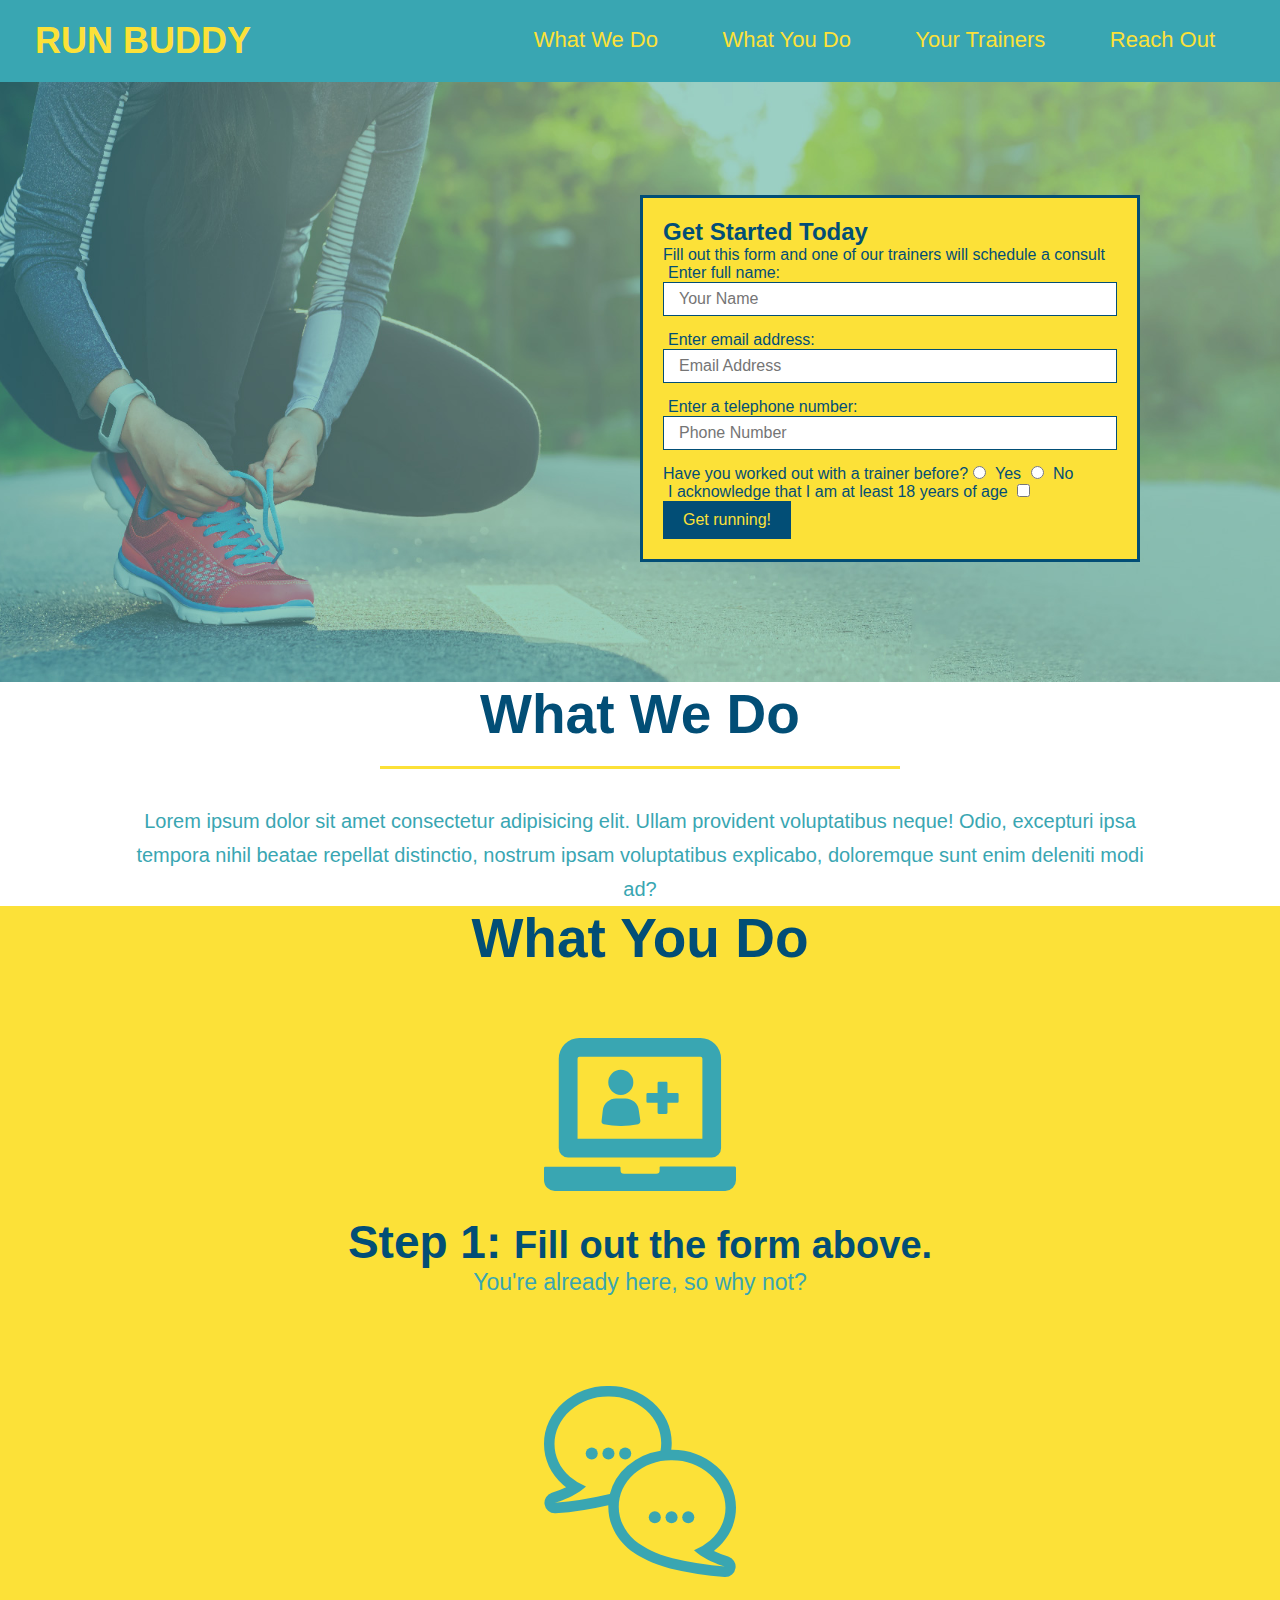
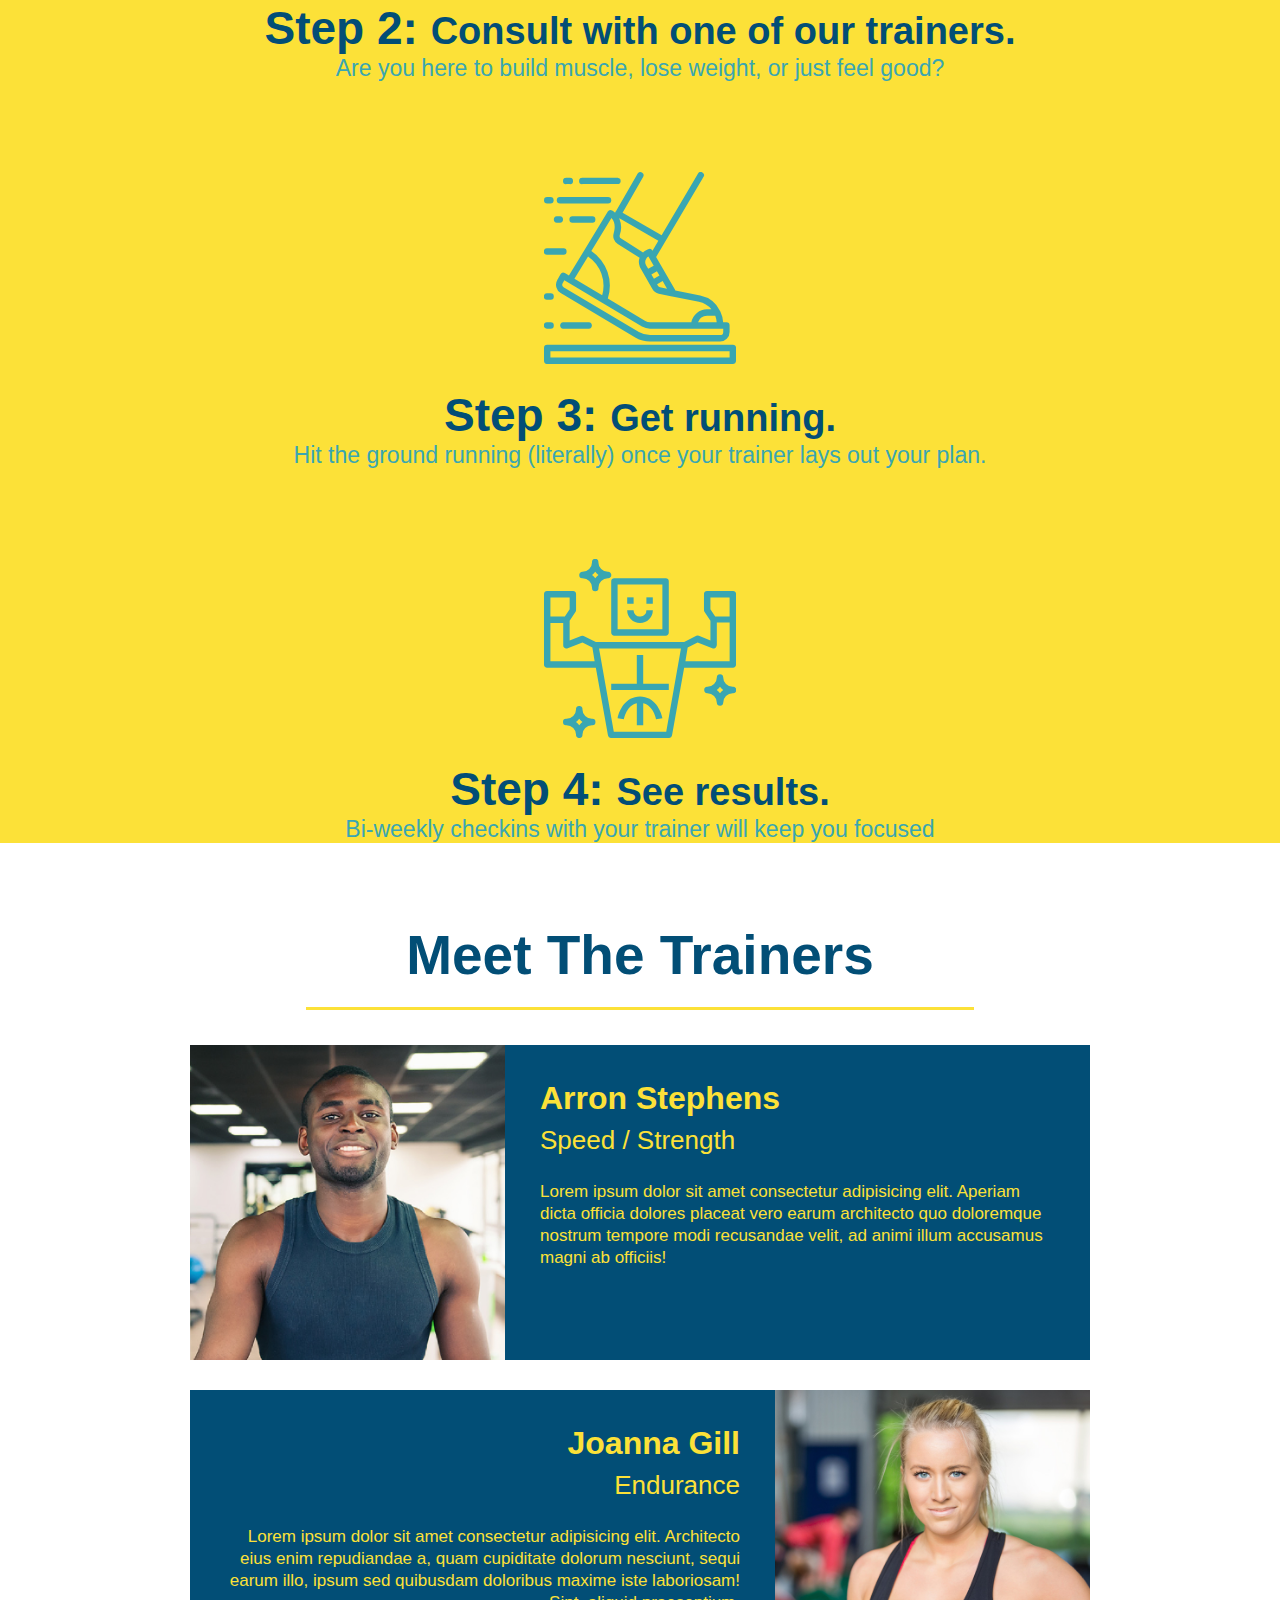
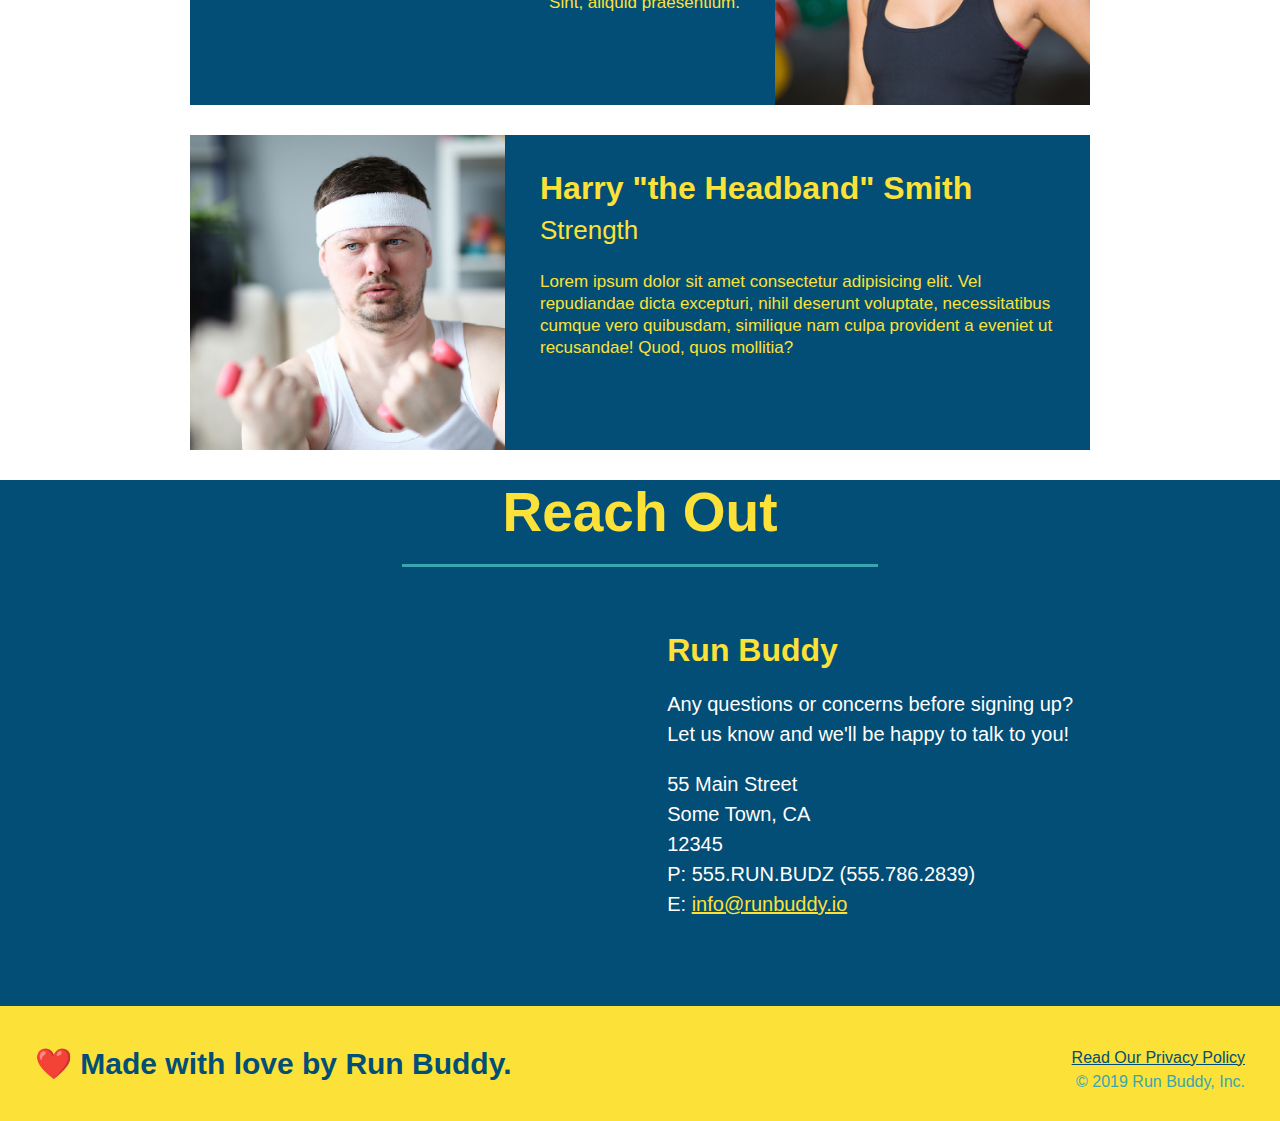
==== index.html @ 8b362fe7 "privacy policy" ====
<!DOCTYPE html>
<html lang="en">
    <head>
       <meta charset="UTF-8" />
       <title>Run Buddy</title>
       <link rel="stylesheet" href="./assets/css/style.css" />
    </head>
    <body>
        <!-- navigation -->
        <header>
        <h1>
            <a href="/">RUN BUDDY</a>
        </h1>
        <nav>
            <!-- Unordered List Element -->
            <ul>
                <!-- List Item Element -->
                <li>
                    <!-- Anchor Element -->
                    <a href="#what-we-do">What We Do</a>
                </li>
                <li>
                    <a href="#what-you-do">What You Do</a>
                </li>
                <li>
                    <a href="#your-trainers">Your Trainers</a>
                </li>
                <li>
                    <a href="#reach-out">Reach Out</a>
                </li>
            </ul>
        </nav>
        </header>

        <!-- hero jumbotron -->
        <section class="hero">
            <div class="hero-form">
                <h3>Get Started Today</h3>
                <p>Fill out this form and one of our trainers will schedule a consult</p>
                <!-- Add form element -->
                <form>
                    <label for="name">Enter full name:</label>
                    <input type="text" placeholder="Your Name" name="name" id="name" class="form-input" />
                    <label for="email">Enter email address:</label>
                    <input type="email" placeholder="Email Address" name="email" id="email" class="form-input" />
                    <label for="phone">Enter a telephone number:</label>
                    <input type="tel" placeholder="Phone Number" name="phone" id="phone" class="form-input" />
                    <p>
                        Have you worked out with a trainer before?
                        <input type="radio" name="trainer-confirm" id="trainer-yes" />
                        <label for="trainer-yes">Yes</label>
                        <input type="radio" name="trainer-confirm" id="trainer-no" />
                        <label for="trainer-no">No</label>
                    </p>
                    <p>
                        <label for="checkbox">
                            I acknowledge that I am at least 18 years of age
                        </label>
                        <input type="checkbox" name="age-confirm" id="checkbox" />
                    </p>
                    <button type="submit">
                        Get running!
                    </button>
                </form>
            </div>
        </section>

        <!-- "What We Do" section -->
        <section id="what-we-do" class="intro">
            <h2 class="section-title primary-border">What We Do</h2>
            <p>
                Lorem ipsum dolor sit amet consectetur adipisicing elit. Ullam provident voluptatibus neque! Odio, excepturi ipsa tempora nihil beatae repellat distinctio, nostrum ipsam voluptatibus explicabo, doloremque sunt enim deleniti modi ad?
            </p>
        </section>

        <!-- "What You Do" section -->
        <section id="what-you-do" class="steps"> 
            <h2 class="section-title primary-border">What You Do</h2>
            <div>
                <!--Insert this img element-->
                <img src="./assets/images/step-1.svg" alt="">
                <h3>Step 1: <span>Fill out the form above.</span></h3>
                <p>You're already here, so why not?</p>
            </div>
            <div>
                <img src="./assets/images/step-2.svg" alt="">
                <h3>Step 2: <span>Consult with one of our trainers.</span></h3>
                <p>Are you here to build muscle, lose weight, or just feel good?</p>
            </div>
            <div>
                <img src="./assets/images/step-3.svg" alt="">
                <h3>Step 3: <span>Get running.</span></h3>
                <p>Hit the ground running (literally) once your trainer lays out your plan.</p>
            </div>
            <div>
                <img src="./assets/images/step-4.svg" alt="">
                <h3>Step 4: <span>See results.</span></h3>
                <p>Bi-weekly checkins with your trainer will keep you focused</p>
            </div>
        </section>

        <!-- "Meet The Trainers" section -->
        <section id="your-trainers" class="trainers">
            <h2 class="section-title primary-border">
             Meet The Trainers
            </h2>
            <article class="trainer">
                <img src="assets\images\trainer-1.jpg" alt="Arron Stephens in his workout clothes, ready to pump iron">
                <div class="trainer-bio text-left">
                    <h3>Arron Stephens</h3>
                    <h4>Speed / Strength</h4>
                    <p>Lorem ipsum dolor sit amet consectetur adipisicing elit. Aperiam dicta officia dolores placeat vero earum architecto quo doloremque nostrum tempore modi recusandae velit, ad animi illum accusamus magni ab officiis!</p>
                </div>
            </article>
            <!--Second trainer bio-->
            <article class="trainer">
                <div class="trainer-bio text-right">
                    <h3>Joanna Gill</h3>
                    <h4>Endurance</h4>
                    <p>Lorem ipsum dolor sit amet consectetur adipisicing elit. Architecto eius enim repudiandae a, quam cupiditate dolorum nesciunt, sequi earum illo, ipsum sed quibusdam doloribus maxime iste laboriosam! Sint, aliquid praesentium.</p>
                </div>
                <img src="assets\images\trainer-2.jpg" alt="Joanna Gill cooling off after a workout">
            </article>
            <!--Third trainer bio-->
            <article class="trainer">
                <img src="assets\images\trainer-3.jpg" alt="Harry Smith wearing a headband and lifting comically small pink weights">
                <div class="trainer-bio text-left">
                    <h3>Harry "the Headband" Smith</h3>
                    <h4>Strength</h4>
                    <p>Lorem ipsum dolor sit amet consectetur adipisicing elit. Vel repudiandae dicta excepturi, nihil deserunt voluptate, necessitatibus cumque vero quibusdam, similique nam culpa provident a eveniet ut recusandae! Quod, quos mollitia?</p>
                </div>
            </article>
        </section>

        <!-- "Reach Out" section -->
        <section id="reach-out" class="contact">
            <h2 class="section-title secondary-border">Reach Out</h2>
            <div class="contact-info">
                <iframe 
                src="https://www.google.com/maps/embed?pb=!1m18!1m12!1m3!1d114562.51618540793!2d-98.25412620000002!3d26.1941203!2m3!1f0!2f0!3f0!3m2!1i1024!2i768!4f13.1!3m3!1m2!1s0x8665a776bcf17661%3A0x64b2bb1e77e0ce23!2sMcAllen%20Convention%20Center!5e0!3m2!1sen!2sus!4v1635986800764!5m2!1sen!2sus"
                style="border:0;"
                allowfullscreen=""
                loading="lazy">
                </iframe>
            <div>
                <h3>Run Buddy</h3>
                <p>
                   Any questions or concerns before signing up?
                   <br/> 
                   Let us know and we'll be happy to talk to you!
                </p>
                <address>
                    55 Main Street <br/>
                    Some Town, CA <br/>
                    12345 <br/>
                    P: 555.RUN.BUDZ (555.786.2839) <br/>
                    E: <a href="mailto:info@runbuddy.io">info@runbuddy.io</a>
                </address>
            </div>
        </section>

        <!-- footer -->
        <footer>
            <h2>❤️ Made with love by Run Buddy.</h2>
            <div>
                <a href="./privacy-policy.html">Read Our Privacy Policy</a><br />
                &copy; 2019 Run Buddy, Inc.
            </div>
        </footer>

    </body>
---- assets/css/style.css ----
* {
    margin: 0;
    padding: 0;
    box-sizing: border-box;
}
body {
    color: #39a6b2;
    font-family: Helvetica, Arial, sans-serif;
    }
header {
    padding: 20px 35px;
    background-color: #39a6b2;
}
header h1 {
    font-weight: bold;
    font-size: 36px;
    color: #fce138;
    margin: 0;
    display: inline;
}
header a {
    text-decoration: none; 
    color: #fce138;
}
header nav {
    float: right;
    margin: 7px 0;
}
header nav ul li {
    display: inline;
}
header nav ul li a {
    margin: 0 30px;
    font-weight: lighter;
    font-size: 22px;
}
footer {
    background: #fce138;
    width: 100%;
    padding: 40px 35px;
}
footer h2 {
    display: inline;
    color: #024e76;
    font-size: 30px;
    margin: 0;
}
footer div {
    float: right;
    line-height: 1.5;
    text-align: right;
}
footer a {
    color: #024e76;
}
/* Hero Style Start */
.hero {
    position: relative;
    background-image: url("../images/hero-bg.jpg");
    height: 600px;
    padding: 60px;
    background-size: cover;
    background-position: center;
}
.hero-form {
    border: 3px solid #024e76;
    background-color: #fce138;
    padding: 20px;
    width: 500px;
    color: #024e76;
    position: absolute;
    bottom: 120px;
    right: 140px;
}
.hero-form h3 {
    margin: 0;
    font-size: 24px;
}
.here-form p {
    margin: 5px 0 15px 0;
}
.form-input {
    border: 1px solid #024e76;
    display: block;
    padding: 7px 15px;
    font-size: 16px;
    color: #024e76;
    width: 100%;
    margin-bottom: 15px;
}
.hero-form label {
    margin: 0 5px;
}
.hero-form button {
    color: #fce138;
    background-color: #024e76;
    border: none;
    padding: 10px 20px;
    font-size: 16px;
}
.intro {
    text-align: center;
}
.intro p {
    line-height: 1.7;
    color: #39a6b2;
    width: 80%;
    font-size: 20px;
    margin: 0 auto;
}
.steps {
    text-align: center;
    background: #fce138;
}
.section-title {
    border-bottom: 3px solid;
    display: inline-block;
    font-size: 55px;
    color: #024e76;
    margin-bottom: 35px;
    padding: 0 100px 20px 100px;
}
.primary-border {
    border-color: #fce138;
}
.secondary-border {
    border-color: #39a6b2;
}
.steps div {
    margin-bottom: 80px;
}
.steps img {
    width: 15%;
    margin: 10px 0;
}
.steps h3 {
    color: #024e76;
    font-size: 46px;
    margin-top: 10px;
}
.steps p {
    color: #39a6b2;
    font-size: 23px;
}
.steps span {
    font-size: 38px;
}
.trainers {
    text-align: center;
}
.trainer {
    overflow: auto;
    width: 900px;
    margin: 0 auto 30px auto;
    background: #024e76;
    color: #fce138;
}
.trainer img {
    width: 35%;
    float: left;
}
.trainer-bio {
    padding: 35px;
    float: left;
    width: 65%;
}
.text-left {
    text-align: left;
}
.text-right {
    text-align: right;
}
.trainer-bio h3 {
    font-size: 32px;
    margin-bottom: 8px;
}
.trainer-bio h4 {
    font-weight: lighter;
    font-size: 26px;
    margin-bottom: 25px;
}
.trainer-bio p {
    font-size: 17px;
    line-height: 1.3;
}
.contact {
    background: #024e76;
    text-align: center;
}
.contact h2 {
    color: #fce138;
}
.contact-info iframe {
    width: 400px;
    height: 400px;
}
.contact-info div {
    width: 410px;
    display: inline-block;
    vertical-align: top;
    text-align: left;
    margin: 30px 0 0 60px;
    color: white;
}
.contact h3 {
    color: #fce138;
    font-size: 32px;
}
.contact-info p, .contact-info address {
    margin: 20px 0;
    font-size: 20px;
    line-height: 1.5;
    font-style: normal;
}
.contact-info a {
    color: #fce138;
}
/* Hero Style End */
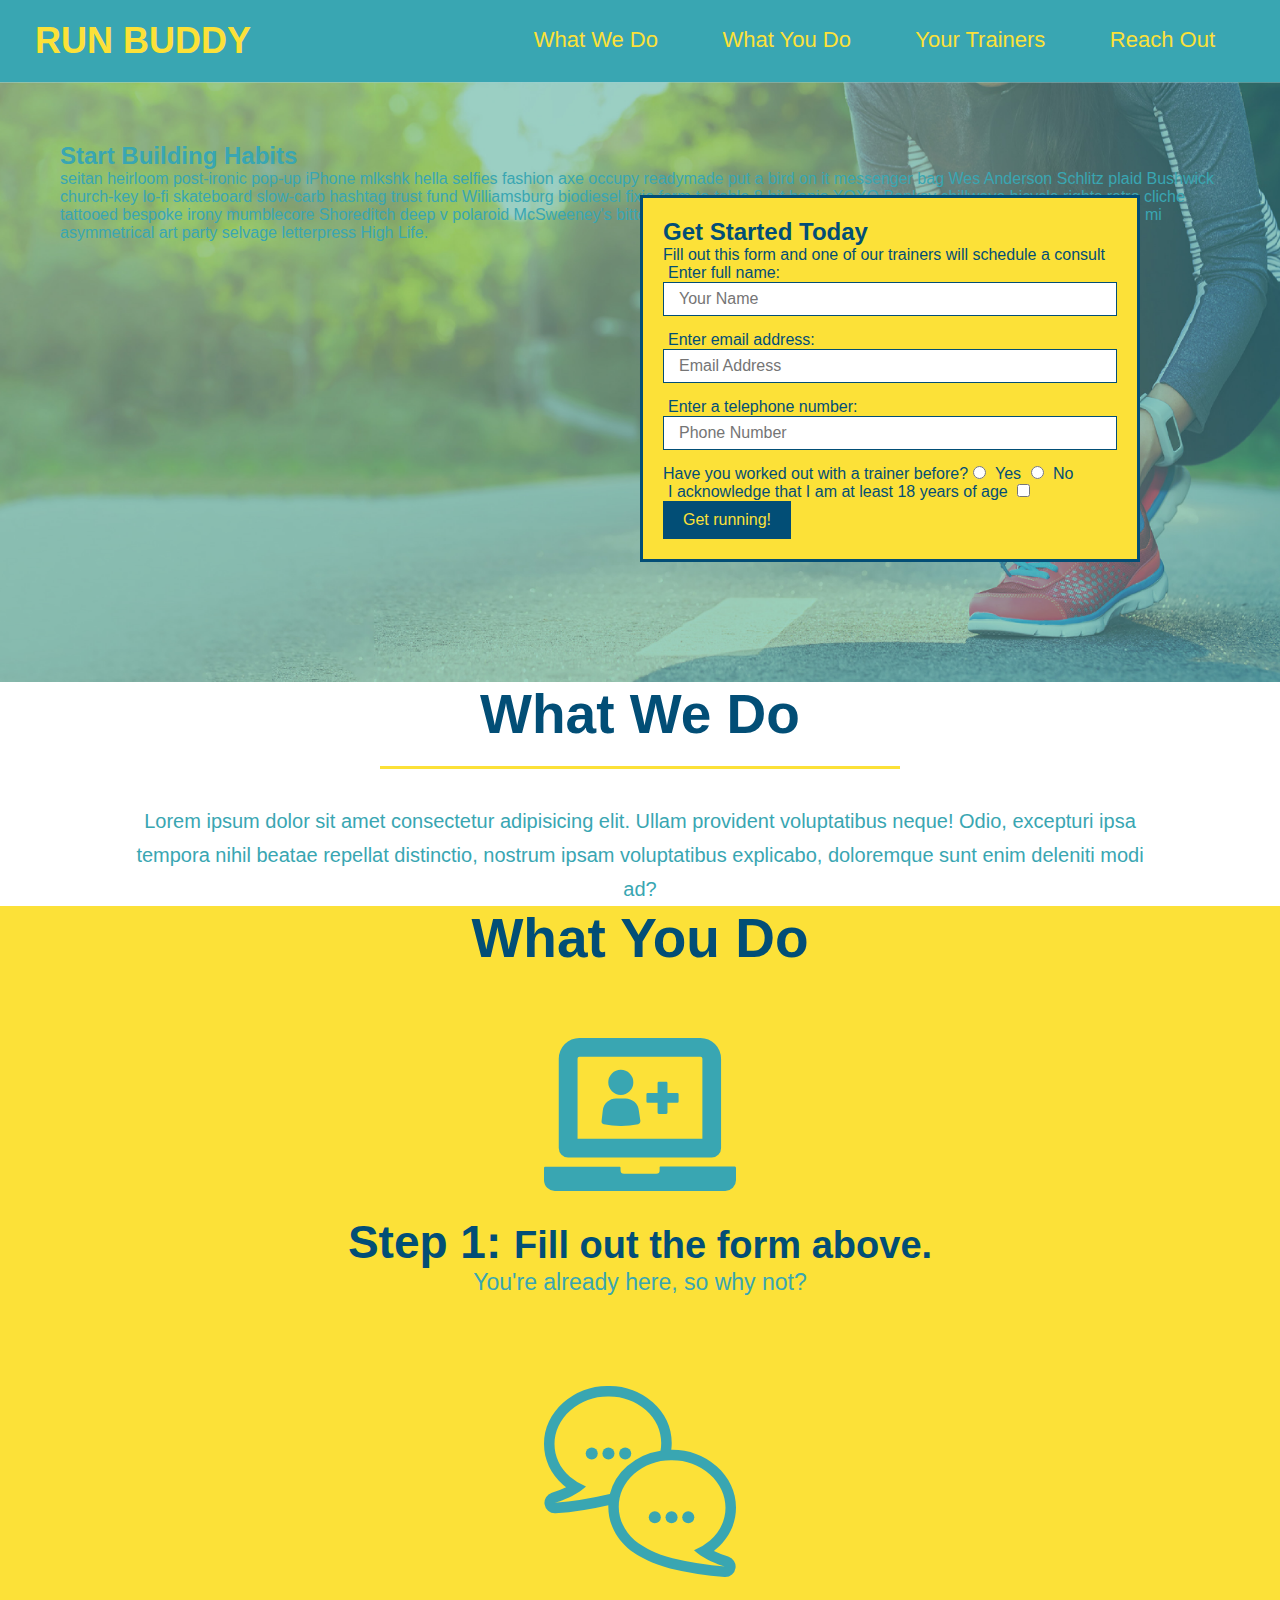
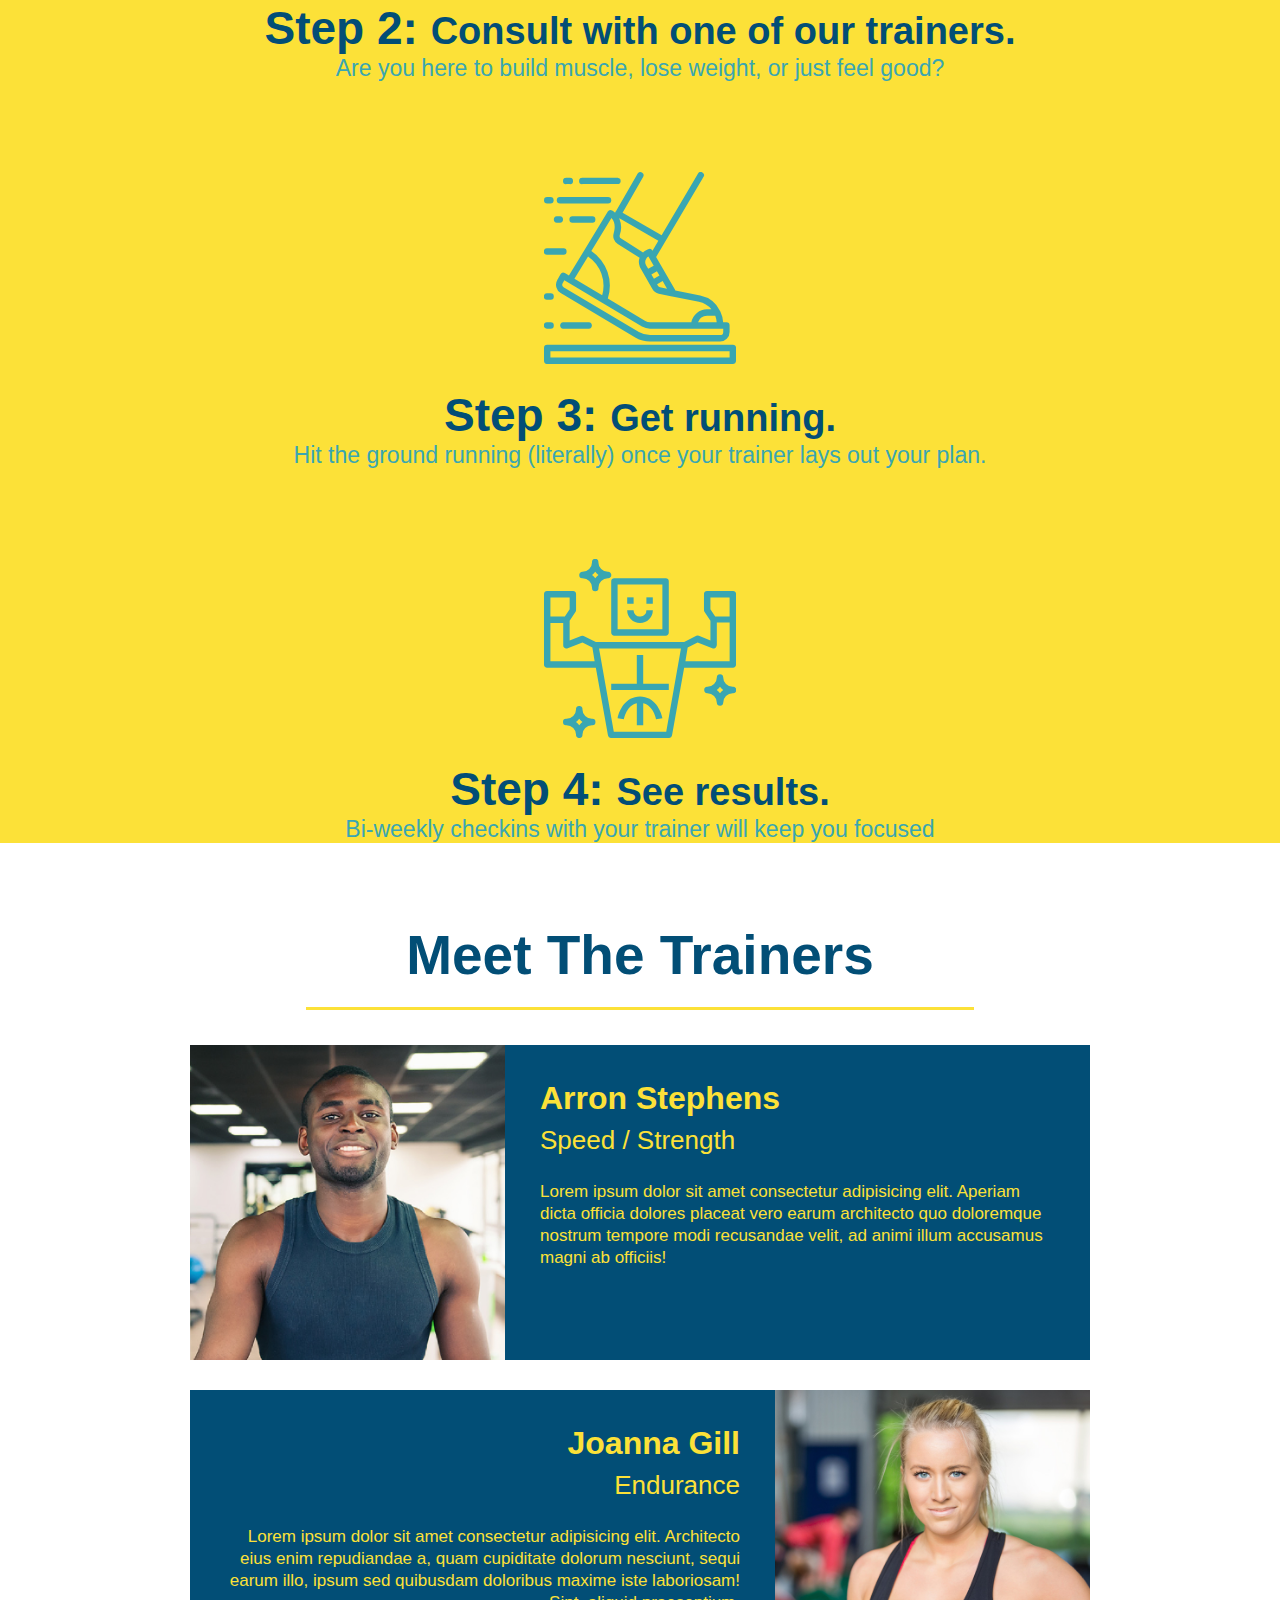
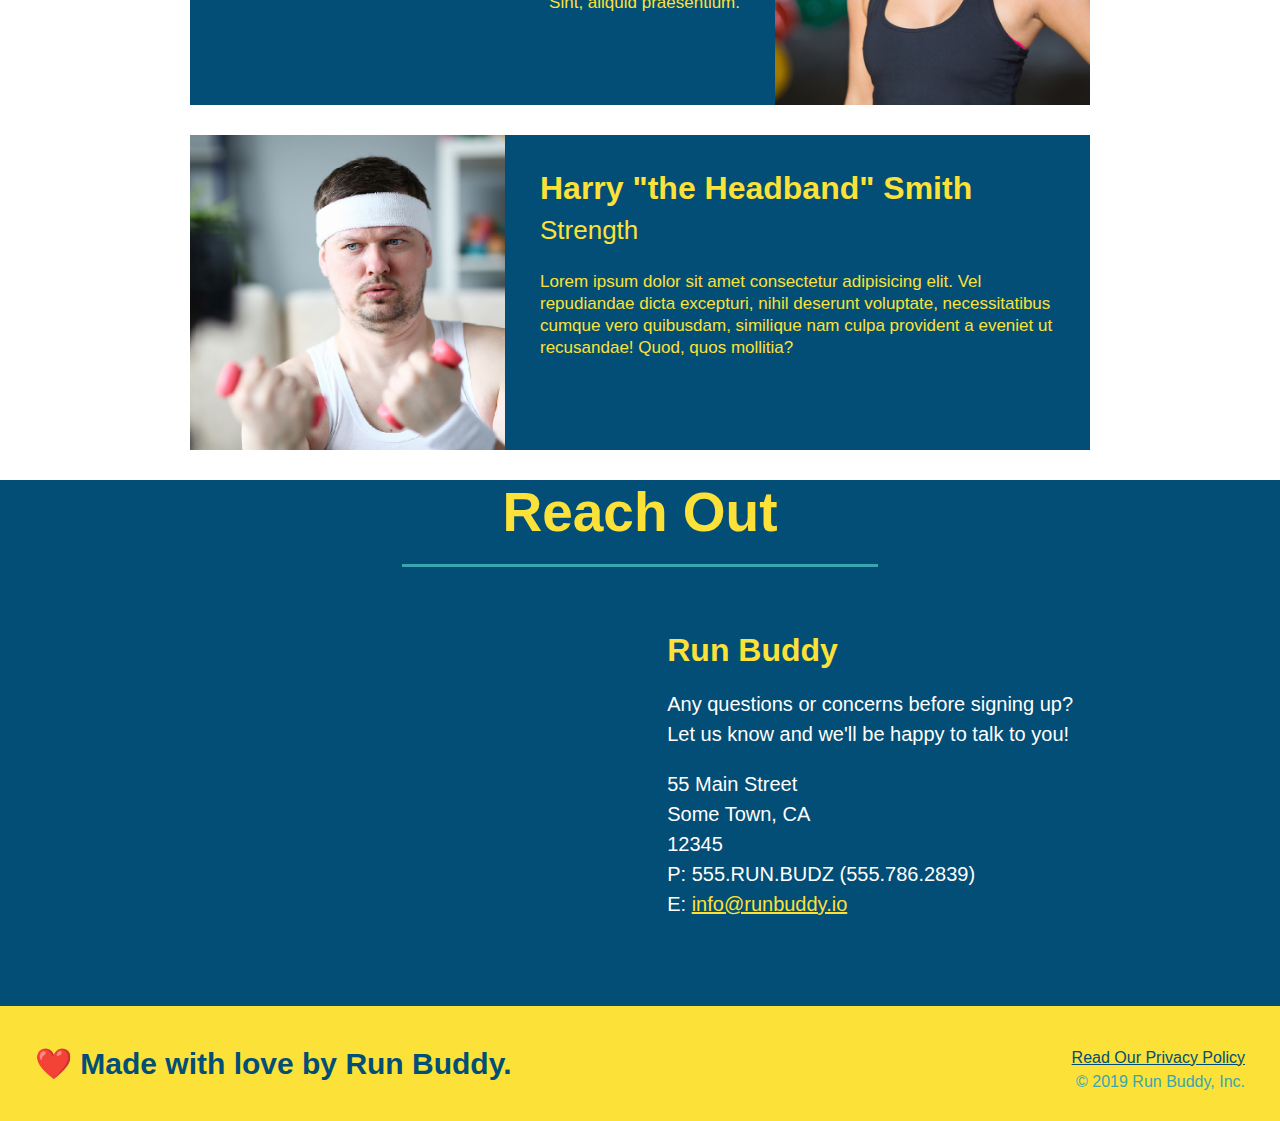
==== commit 18358726: "add content to hero, replace image" ====
--- a/index.html
+++ b/index.html
@@ -62,6 +62,11 @@
                         Get running!
                     </button>
                 </form>
+            </div>
+            <div class="hero-cta">
+                <h2>Start Building Habits</h2>
+                <p> seitan heirloom post-ironic pop-up iPhone mlkshk hella selfies fashion axe occupy readymade put a bird on it messenger bag Wes Anderson Schlitz plaid Bushwick church-key lo-fi skateboard slow-carb hashtag trust fund Williamsburg biodiesel fixie farm-to-table 8-bit banjo XOXO Banksy chillwave bicycle rights retro cliche tattooed bespoke irony mumblecore Shoreditch deep v polaroid McSweeney's bitters cray gentrify tofu Marfa you probably haven't heard of them yr banh mi asymmetrical art party selvage letterpress High Life.
+                </p>
             </div>
         </section>
 
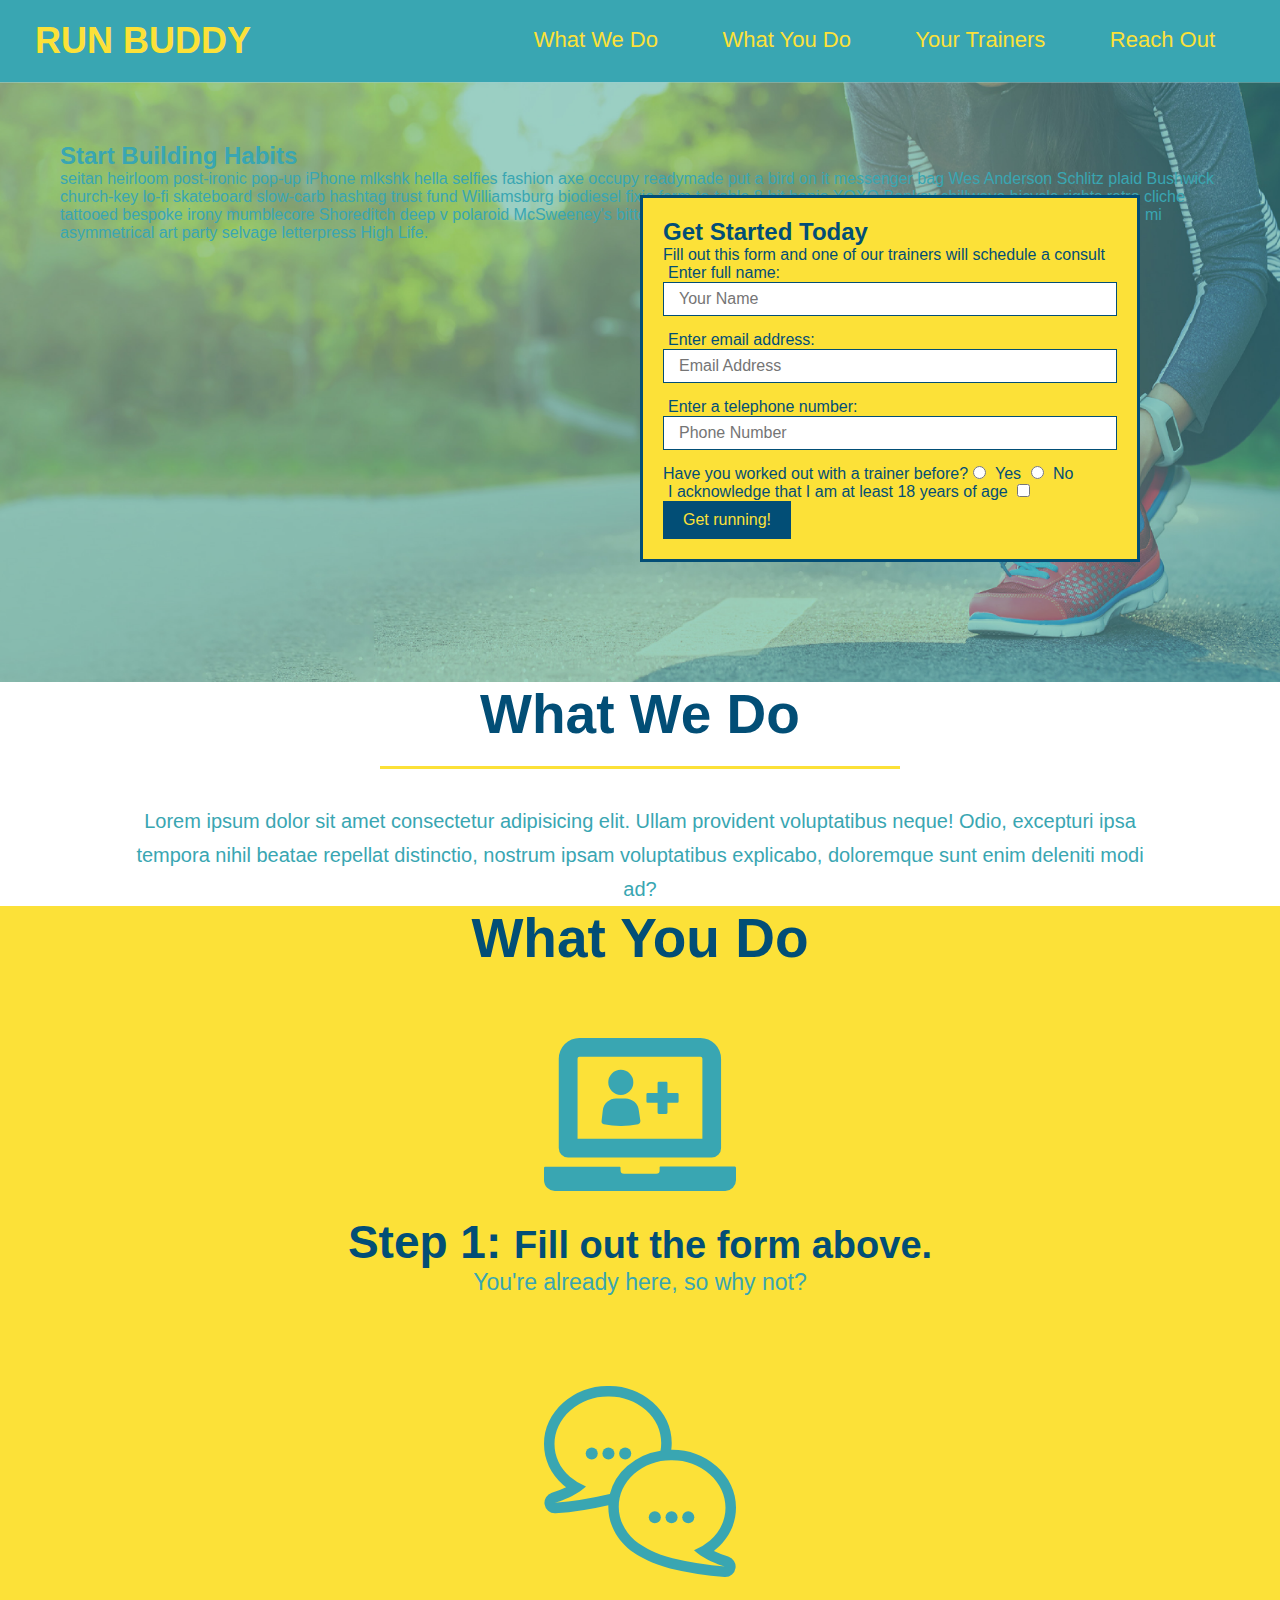
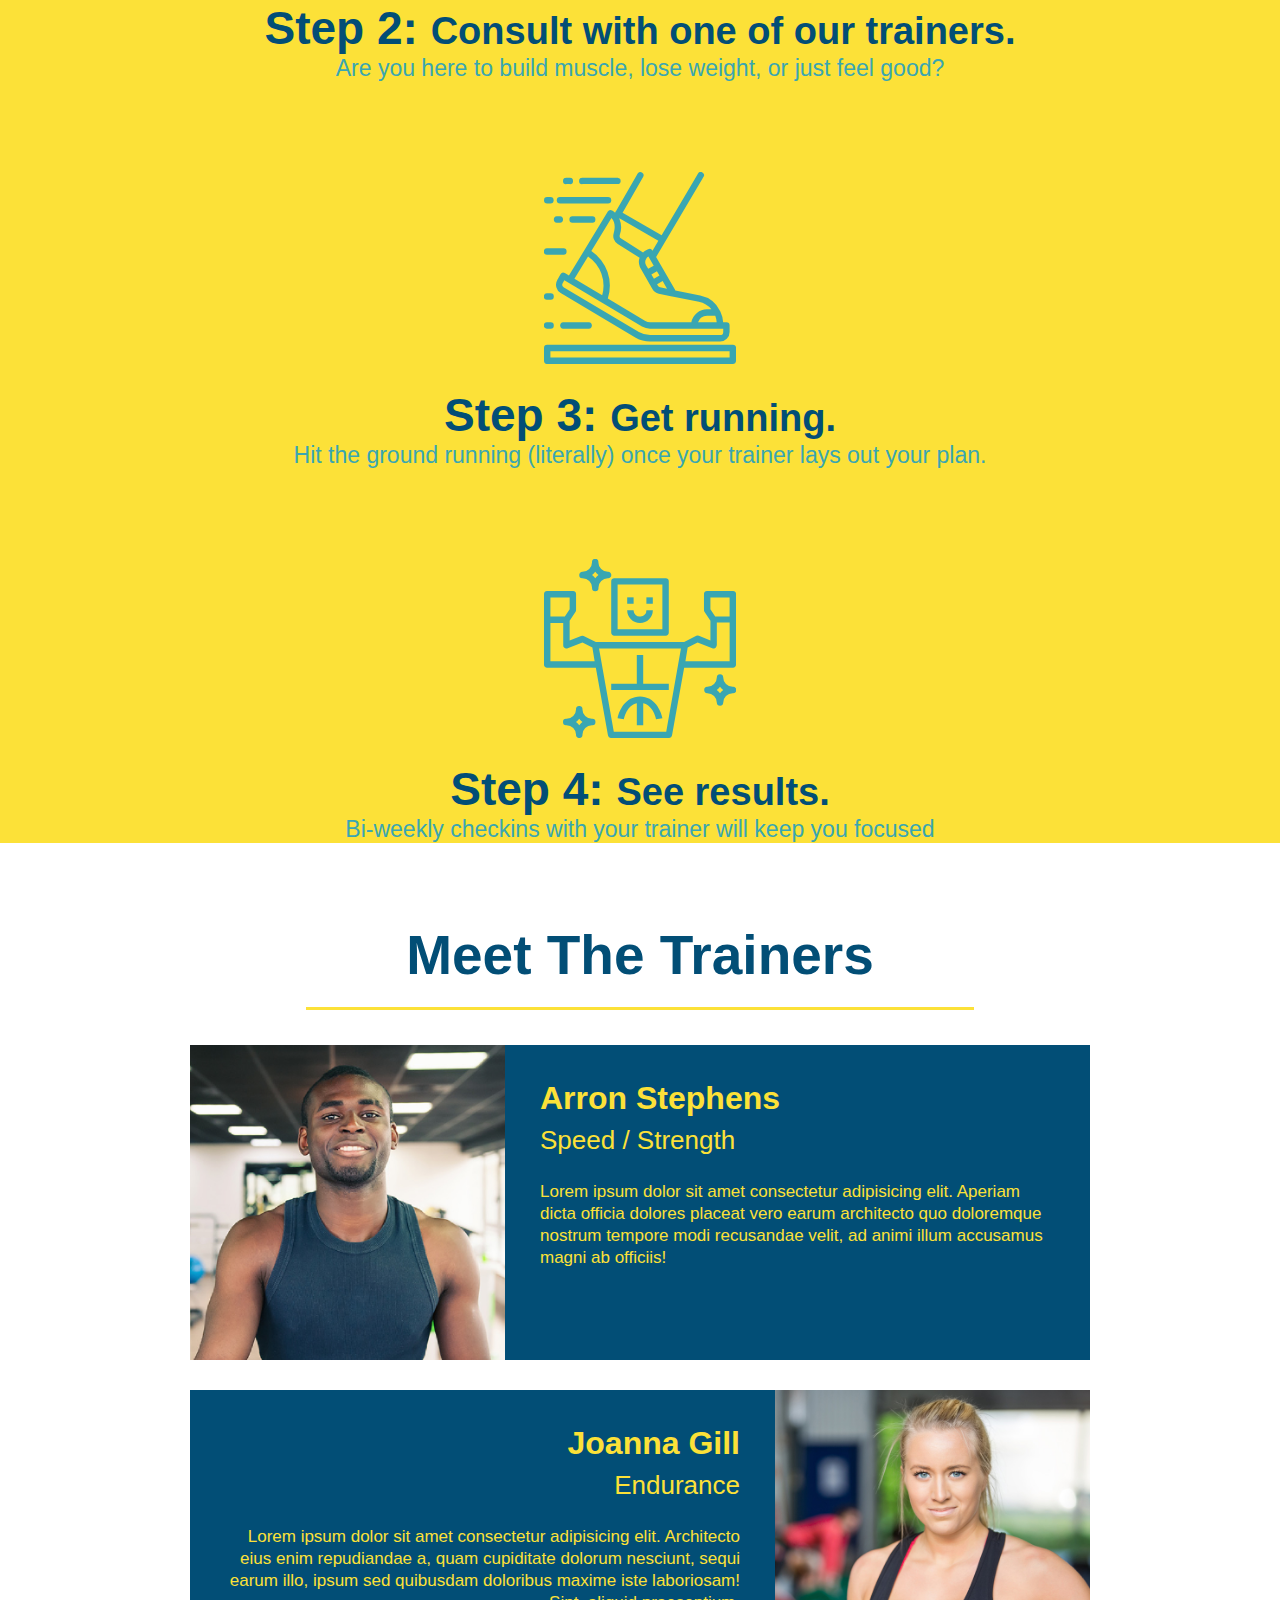
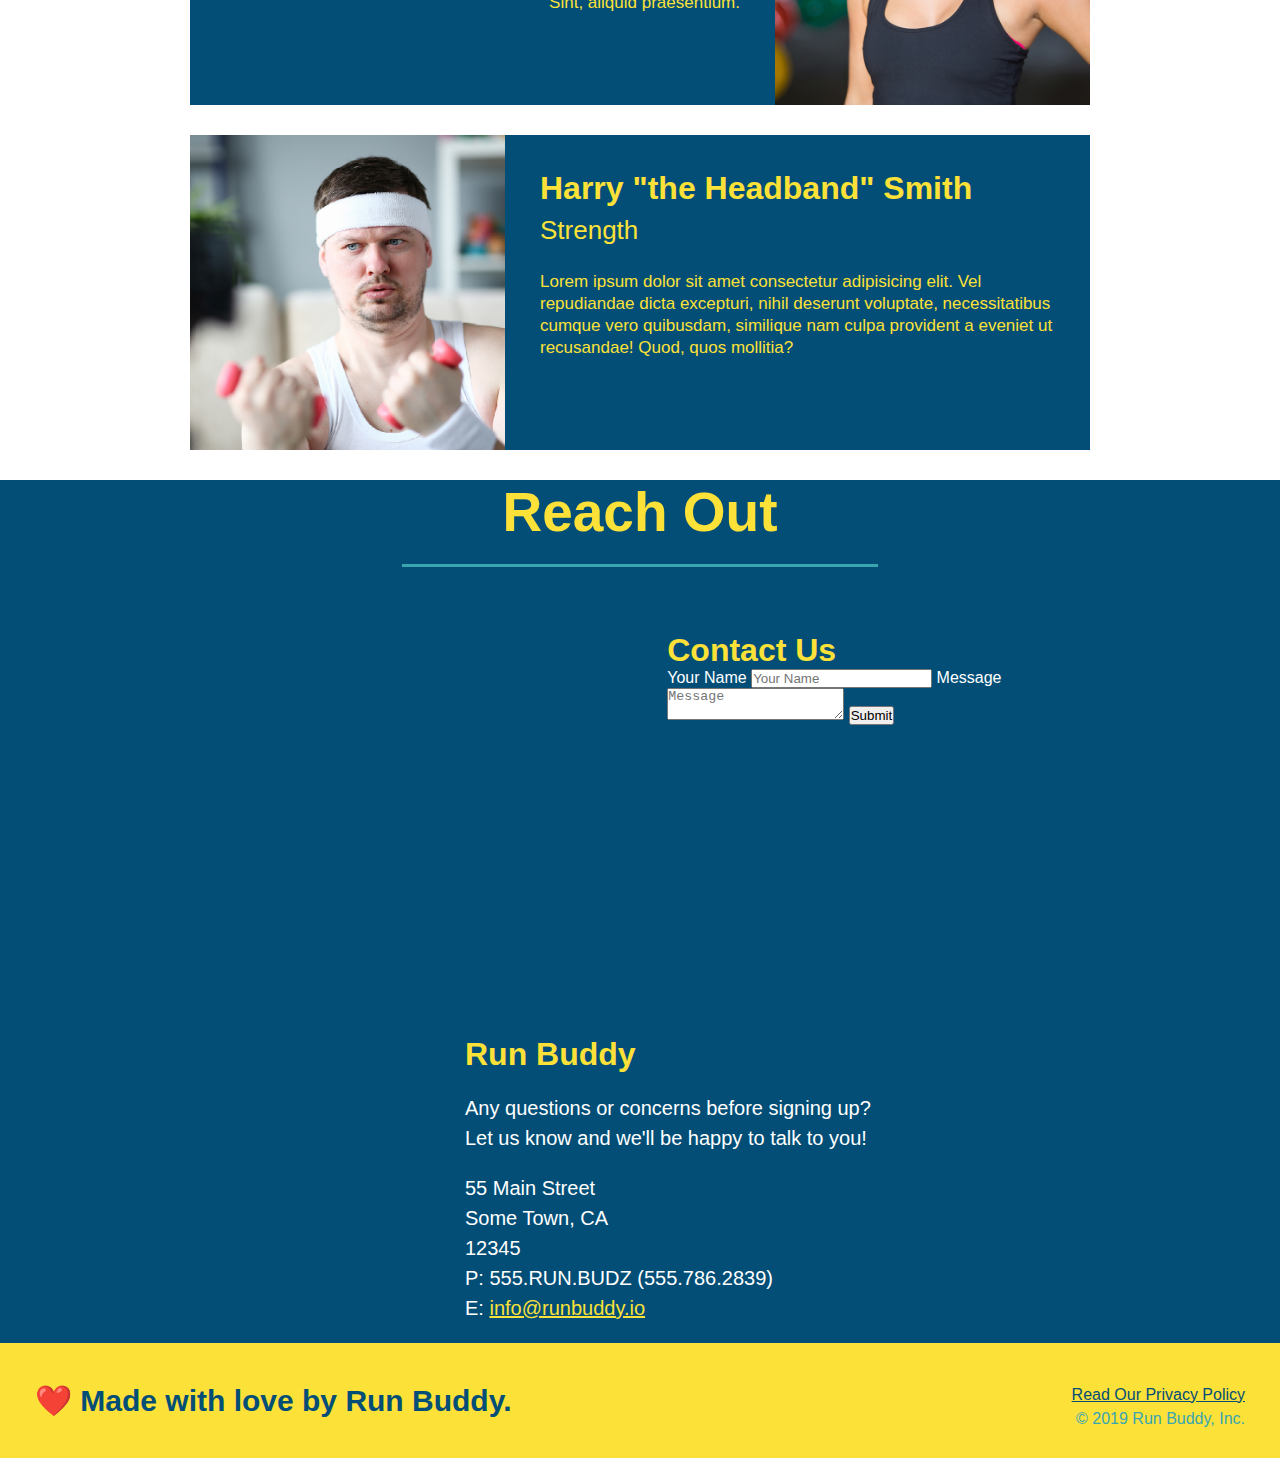
==== commit 7bf5fef9: "add contact form" ====
--- a/index.html
+++ b/index.html
@@ -147,6 +147,18 @@
                 allowfullscreen=""
                 loading="lazy">
                 </iframe>
+                <div class="contact-form">
+                    <h3>Contact Us</h3>
+                    <form>
+                       <label for="contact-name">Your Name</label>
+                       <input type="text" id="contact-name" placeholder="Your Name" />
+                  
+                       <label for="contact-message">Message</label>
+                       <textarea id="contact-message" placeholder="Message"></textarea>
+                  
+                       <button type="submit">Submit</button>
+                      </form>
+                  </div>
             <div>
                 <h3>Run Buddy</h3>
                 <p>
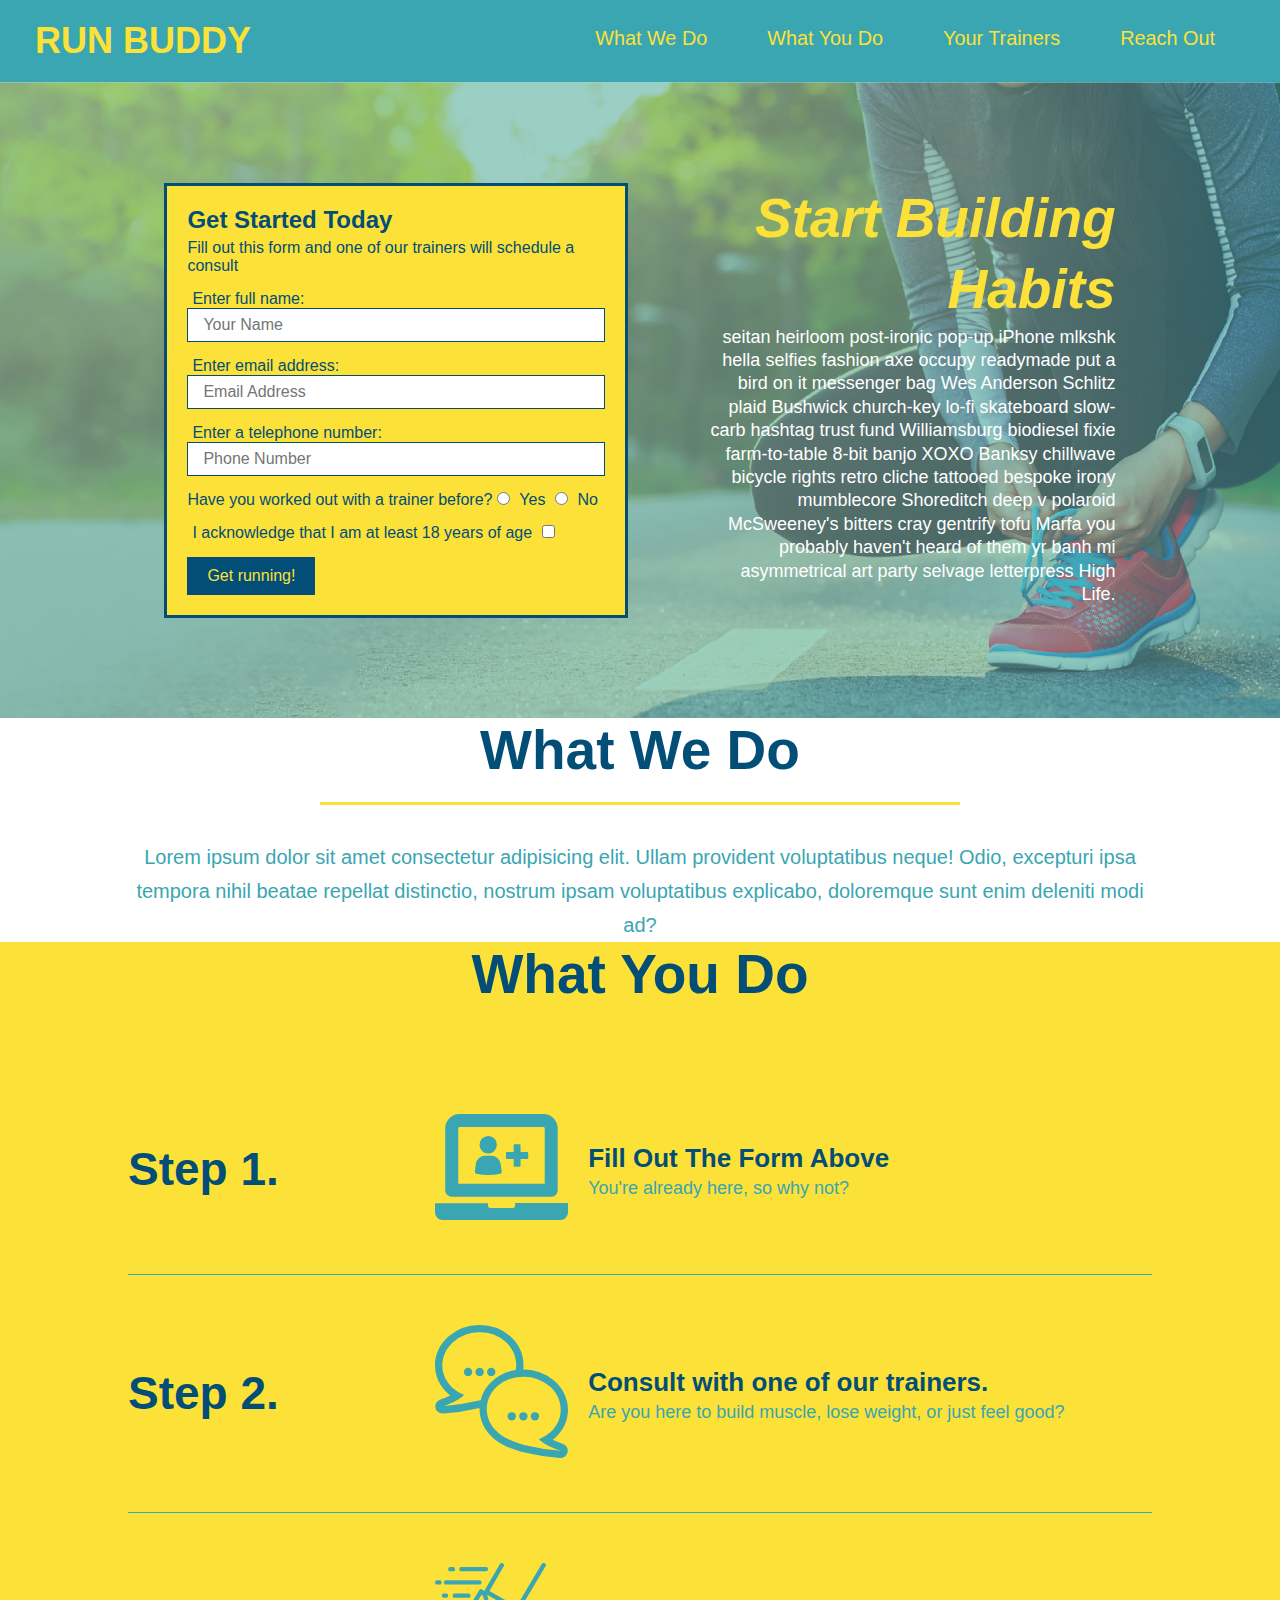
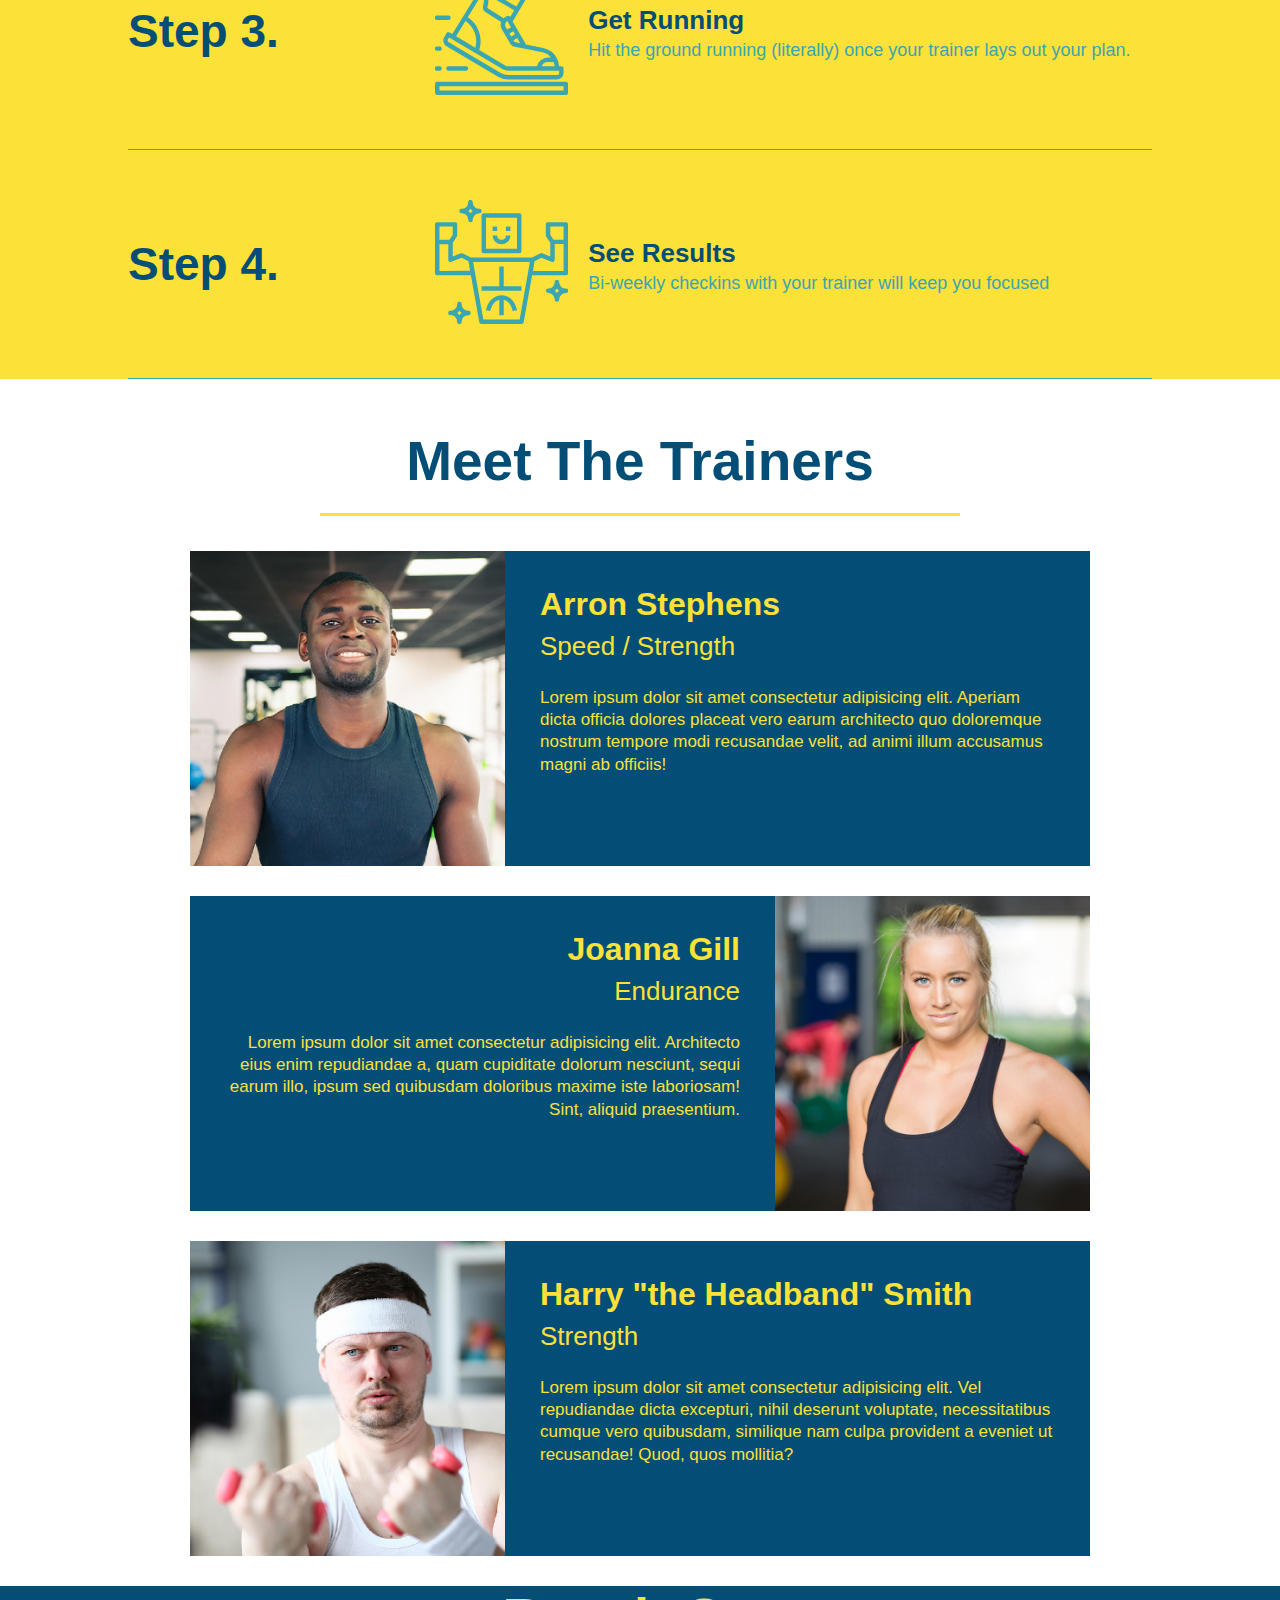
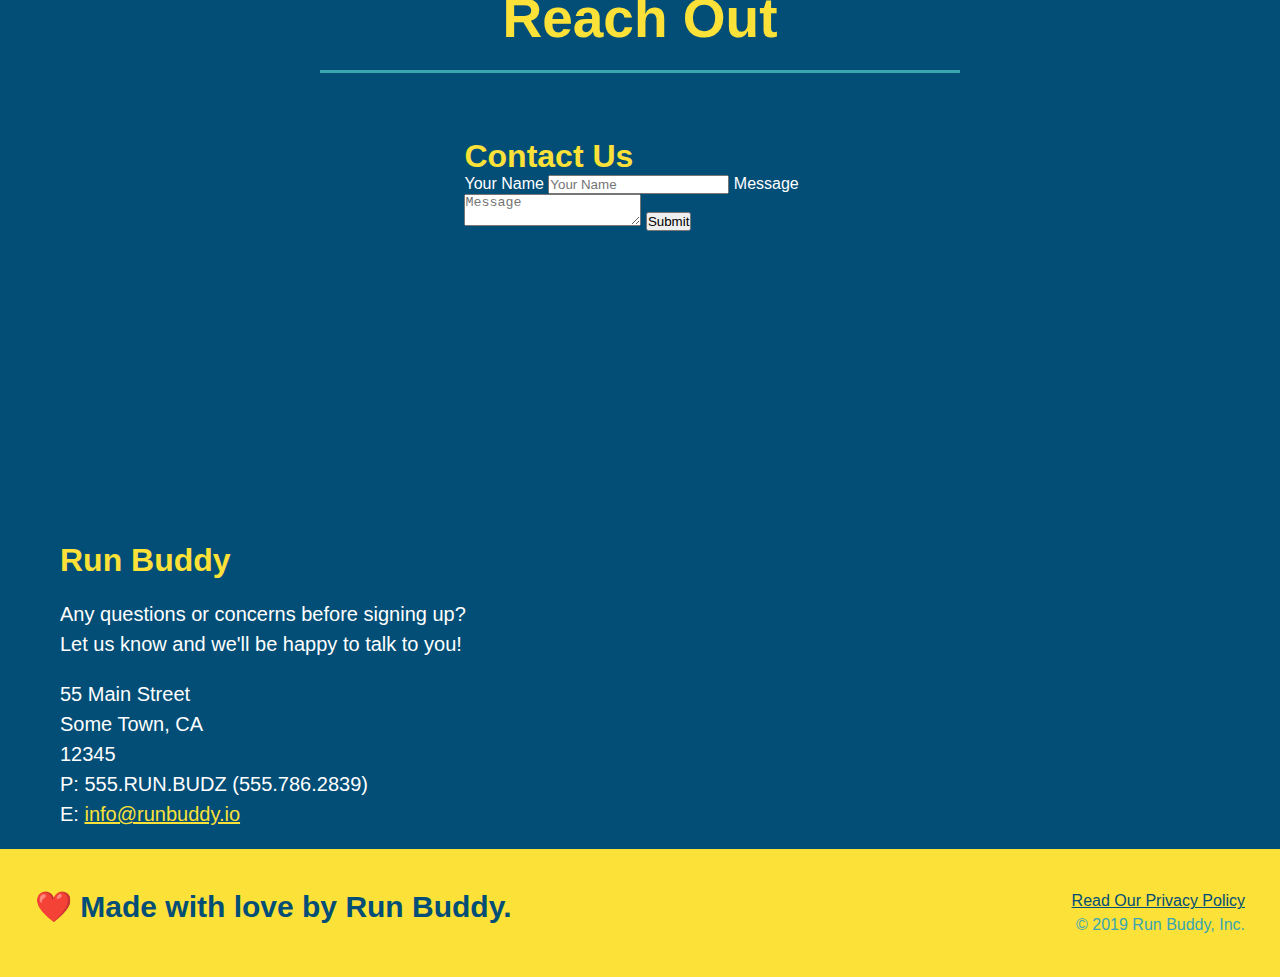
==== commit f22eaf64: "add flexbox to steps" ====
--- a/index.html
+++ b/index.html
@@ -72,43 +72,78 @@
 
         <!-- "What We Do" section -->
         <section id="what-we-do" class="intro">
+            <div class="flex-row">
             <h2 class="section-title primary-border">What We Do</h2>
+            </div>
+            <div class="flex-row">
             <p>
                 Lorem ipsum dolor sit amet consectetur adipisicing elit. Ullam provident voluptatibus neque! Odio, excepturi ipsa tempora nihil beatae repellat distinctio, nostrum ipsam voluptatibus explicabo, doloremque sunt enim deleniti modi ad?
             </p>
+            </div>
         </section>
 
         <!-- "What You Do" section -->
         <section id="what-you-do" class="steps"> 
+            <div class="flex-row">
             <h2 class="section-title primary-border">What You Do</h2>
-            <div>
-                <!--Insert this img element-->
-                <img src="./assets/images/step-1.svg" alt="">
-                <h3>Step 1: <span>Fill out the form above.</span></h3>
-                <p>You're already here, so why not?</p>
-            </div>
-            <div>
-                <img src="./assets/images/step-2.svg" alt="">
-                <h3>Step 2: <span>Consult with one of our trainers.</span></h3>
-                <p>Are you here to build muscle, lose weight, or just feel good?</p>
-            </div>
-            <div>
-                <img src="./assets/images/step-3.svg" alt="">
-                <h3>Step 3: <span>Get running.</span></h3>
-                <p>Hit the ground running (literally) once your trainer lays out your plan.</p>
-            </div>
-            <div>
-                <img src="./assets/images/step-4.svg" alt="">
-                <h3>Step 4: <span>See results.</span></h3>
-                <p>Bi-weekly checkins with your trainer will keep you focused</p>
+            </div>
+            <div class="step">
+                <h3>Step 1.</h3>
+                <div class="step-info">
+                   <div class="step-img">
+                    <img src="./assets/images/step-1.svg" alt="" />
+                   </div>
+                   <div class="step-text">
+                    <h4>Fill Out The Form Above</h4>
+                    <p>You're already here, so why not?</p>
+                   </div>
+                </div>
+            </div>
+            <div class="step">
+                <h3>Step 2.</h3>
+                <div class="step-info">
+                   <div class="step-img">
+                    <img src="./assets/images/step-2.svg" alt="" />
+                   </div>
+                   <div class="step-text">
+                    <h4>Consult with one of our trainers.</h4>
+                    <p>Are you here to build muscle, lose weight, or just feel good?</p>
+                   </div>
+                </div>
+            </div>
+            <div class="step">
+                <h3>Step 3.</h3>
+                <div class="step-info">
+                   <div class="step-img">
+                    <img src="./assets/images/step-3.svg" alt="" />
+                   </div>
+                   <div class="step-text">
+                    <h4>Get Running</h4>
+                    <p>Hit the ground running (literally) once your trainer lays out your plan.</p>
+                   </div>
+                </div>
+            </div>
+            <div class="step">
+                <h3>Step 4.</h3>
+                <div class="step-info">
+                   <div class="step-img">
+                    <img src="./assets/images/step-4.svg" alt="" />
+                   </div>
+                   <div class="step-text">
+                    <h4>See Results</h4>
+                    <p>Bi-weekly checkins with your trainer will keep you focused</p>
+                   </div>
+                </div>
             </div>
         </section>
 
         <!-- "Meet The Trainers" section -->
         <section id="your-trainers" class="trainers">
+            <div class="flex-row">
             <h2 class="section-title primary-border">
              Meet The Trainers
             </h2>
+            </div>
             <article class="trainer">
                 <img src="assets\images\trainer-1.jpg" alt="Arron Stephens in his workout clothes, ready to pump iron">
                 <div class="trainer-bio text-left">
@@ -139,7 +174,9 @@
 
         <!-- "Reach Out" section -->
         <section id="reach-out" class="contact">
+            <div class="flex-row">
             <h2 class="section-title secondary-border">Reach Out</h2>
+            </div>
             <div class="contact-info">
                 <iframe 
                 src="https://www.google.com/maps/embed?pb=!1m18!1m12!1m3!1d114562.51618540793!2d-98.25412620000002!3d26.1941203!2m3!1f0!2f0!3f0!3m2!1i1024!2i768!4f13.1!3m3!1m2!1s0x8665a776bcf17661%3A0x64b2bb1e77e0ce23!2sMcAllen%20Convention%20Center!5e0!3m2!1sen!2sus!4v1635986800764!5m2!1sen!2sus"
--- a/assets/css/style.css
+++ b/assets/css/style.css
@@ -8,6 +8,9 @@
     font-family: Helvetica, Arial, sans-serif;
     }
 header {
+    display: flex;
+    justify-content: space-between;
+    flex-wrap: wrap;
     padding: 20px 35px;
     background-color: #39a6b2;
 }
@@ -16,37 +19,40 @@
     font-size: 36px;
     color: #fce138;
     margin: 0;
-    display: inline;
 }
 header a {
     text-decoration: none; 
     color: #fce138;
 }
 header nav {
-    float: right;
     margin: 7px 0;
 }
-header nav ul li {
-    display: inline;
+header nav ul {
+        display: flex;
+        flex-wrap: wrap;
+        justify-content: space-between;
+        align-items: center;
+        list-style: none;
 }
 header nav ul li a {
     margin: 0 30px;
     font-weight: lighter;
-    font-size: 22px;
+    font-size: 1.55vw;
 }
 footer {
+    display: flex;
+    justify-content: space-between;
+    flex-wrap: wrap;
     background: #fce138;
     width: 100%;
     padding: 40px 35px;
 }
 footer h2 {
-    display: inline;
     color: #024e76;
     font-size: 30px;
     margin: 0;
 }
 footer div {
-    float: right;
     line-height: 1.5;
     text-align: right;
 }
@@ -55,9 +61,10 @@
 }
 /* Hero Style Start */
 .hero {
-    position: relative;
     background-image: url("../images/hero-bg.jpg");
-    height: 600px;
+    display: flex;
+    justify-content: center;
+    flex-wrap: wrap;
     padding: 60px;
     background-size: cover;
     background-position: center;
@@ -66,18 +73,29 @@
     border: 3px solid #024e76;
     background-color: #fce138;
     padding: 20px;
-    width: 500px;
-    color: #024e76;
-    position: absolute;
-    bottom: 120px;
-    right: 140px;
+    color: #024e76;
+    width: 40%;
+    margin: 3.5%
 }
 .hero-form h3 {
     margin: 0;
     font-size: 24px;
 }
-.here-form p {
+.hero-form p {
     margin: 5px 0 15px 0;
+}
+.hero-cta {
+    width: 35%;
+    text-align: right;
+    margin: 3.5%;
+    color: #fff;
+    font-size: 18px;
+    line-height: 1.3;
+}
+.hero-cta h2 {
+    font-style: italic;
+    font-size: 55px;
+    color: #fce138;
 }
 .form-input {
     border: 1px solid #024e76;
@@ -97,9 +115,6 @@
     border: none;
     padding: 10px 20px;
     font-size: 16px;
-}
-.intro {
-    text-align: center;
 }
 .intro p {
     line-height: 1.7;
@@ -107,18 +122,19 @@
     width: 80%;
     font-size: 20px;
     margin: 0 auto;
+    text-align: center;
 }
 .steps {
-    text-align: center;
     background: #fce138;
 }
 .section-title {
     border-bottom: 3px solid;
-    display: inline-block;
     font-size: 55px;
     color: #024e76;
-    margin-bottom: 35px;
-    padding: 0 100px 20px 100px;
+    padding-bottom: 20px;
+    text-align: center;
+    margin: 0 auto 35px auto;
+    width: 50%;
 }
 .primary-border {
     border-color: #fce138;
@@ -126,27 +142,47 @@
 .secondary-border {
     border-color: #39a6b2;
 }
-.steps div {
-    margin-bottom: 80px;
-}
-.steps img {
-    width: 15%;
-    margin: 10px 0;
-}
-.steps h3 {
+.step h3 {
     color: #024e76;
     font-size: 46px;
-    margin-top: 10px;
-}
-.steps p {
+    flex: 1 30%;
+}
+.step-text p {
     color: #39a6b2;
-    font-size: 23px;
-}
-.steps span {
-    font-size: 38px;
-}
+    font-size: 18px;
+}
+.step-text h4 {
+    font-size: 26px;
+    line-height: 1.5;
+    color: #024e76;
+}
+.step {
+    margin: 50px auto;
+    padding-bottom: 50px;
+    width: 80%;
+    border-bottom: 1px solid #39a6b2;
+    display: flex;
+    flex-wrap: wrap;
+    align-items: center;
+    justify-content: space-between;
+  }
+  .step-info {
+      display: flex;
+      flex-wrap: wrap;
+      align-items: center;
+      flex: 2 70%;
+  }
+  .step-img {
+      flex: 1 12%;
+      margin-right: 20px;
+  }
+  .step-img img {
+      max-width: 100%;
+  }
+  .step-text {
+      flex: 12;
+  }
 .trainers {
-    text-align: center;
 }
 .trainer {
     overflow: auto;
@@ -185,7 +221,6 @@
 }
 .contact {
     background: #024e76;
-    text-align: center;
 }
 .contact h2 {
     color: #fce138;
@@ -215,4 +250,7 @@
 .contact-info a {
     color: #fce138;
 }
+.flex-row {
+    display: flex;
+}
 /* Hero Style End */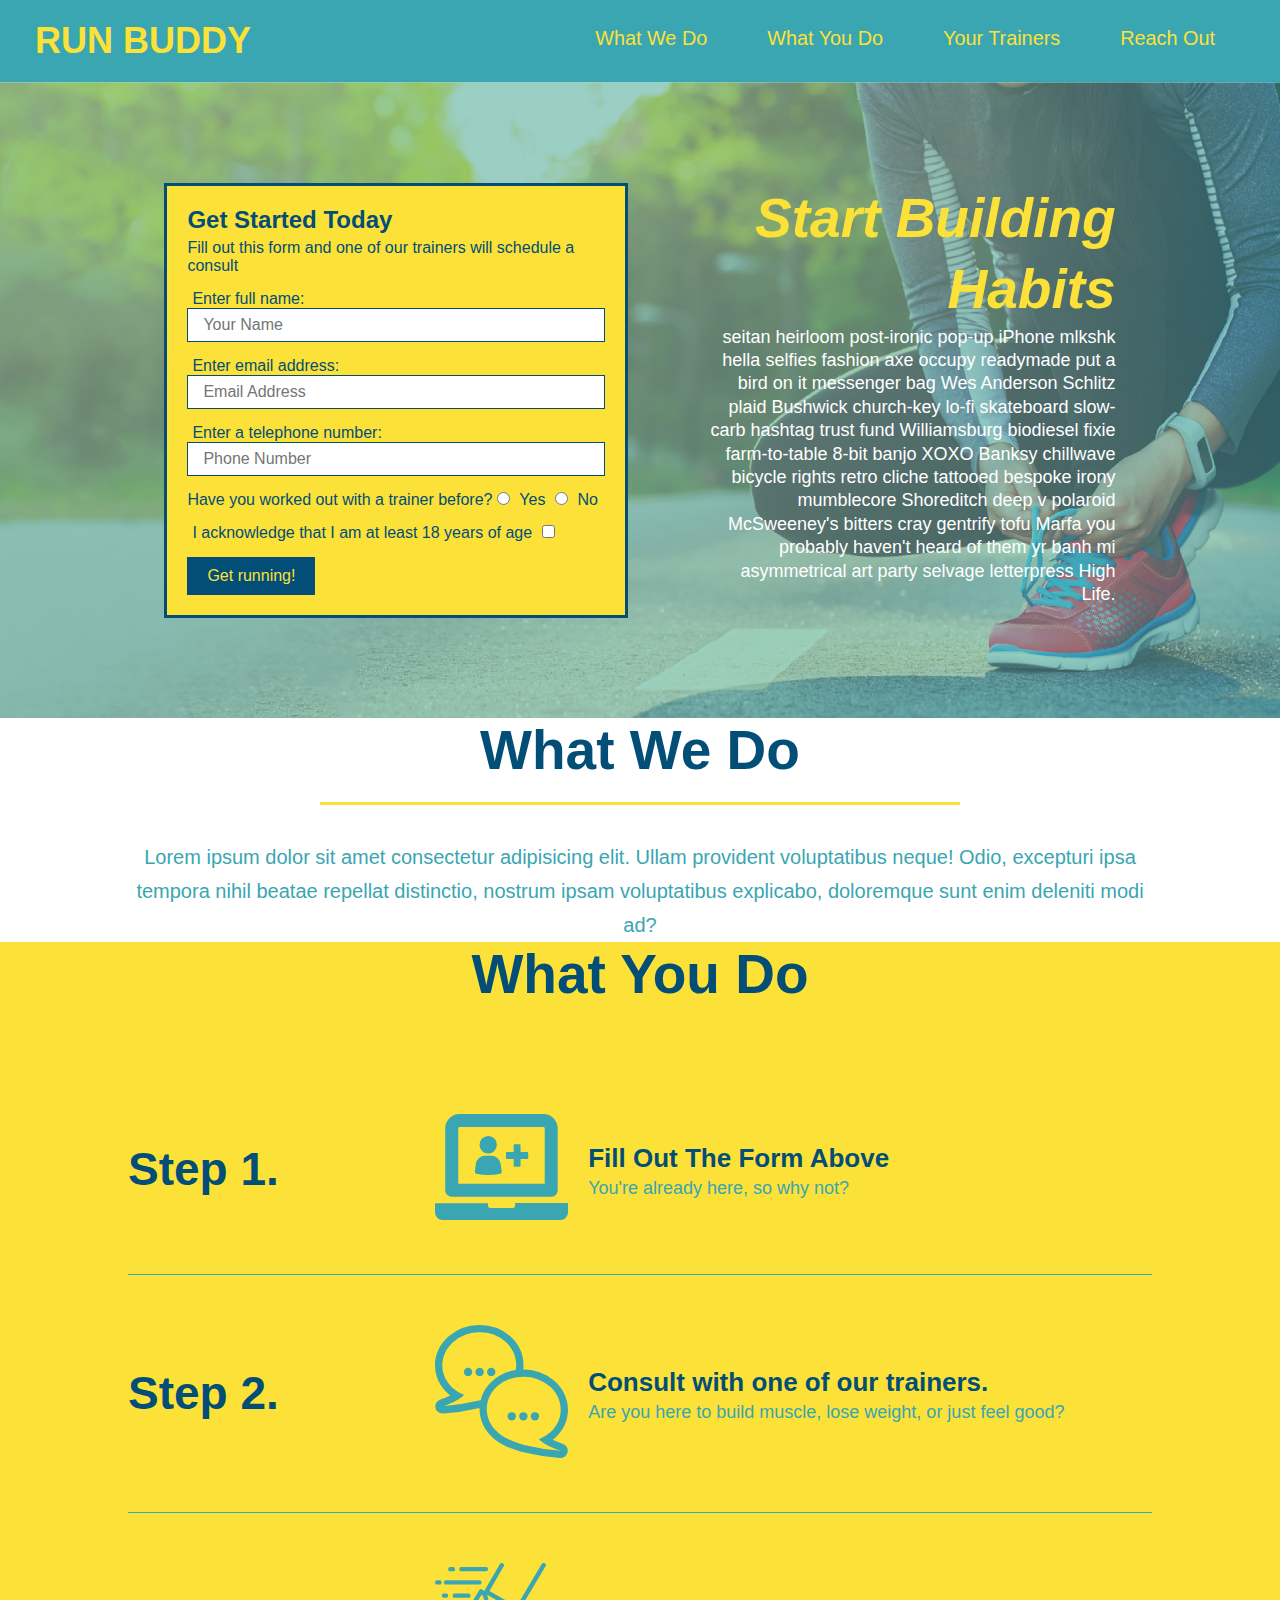
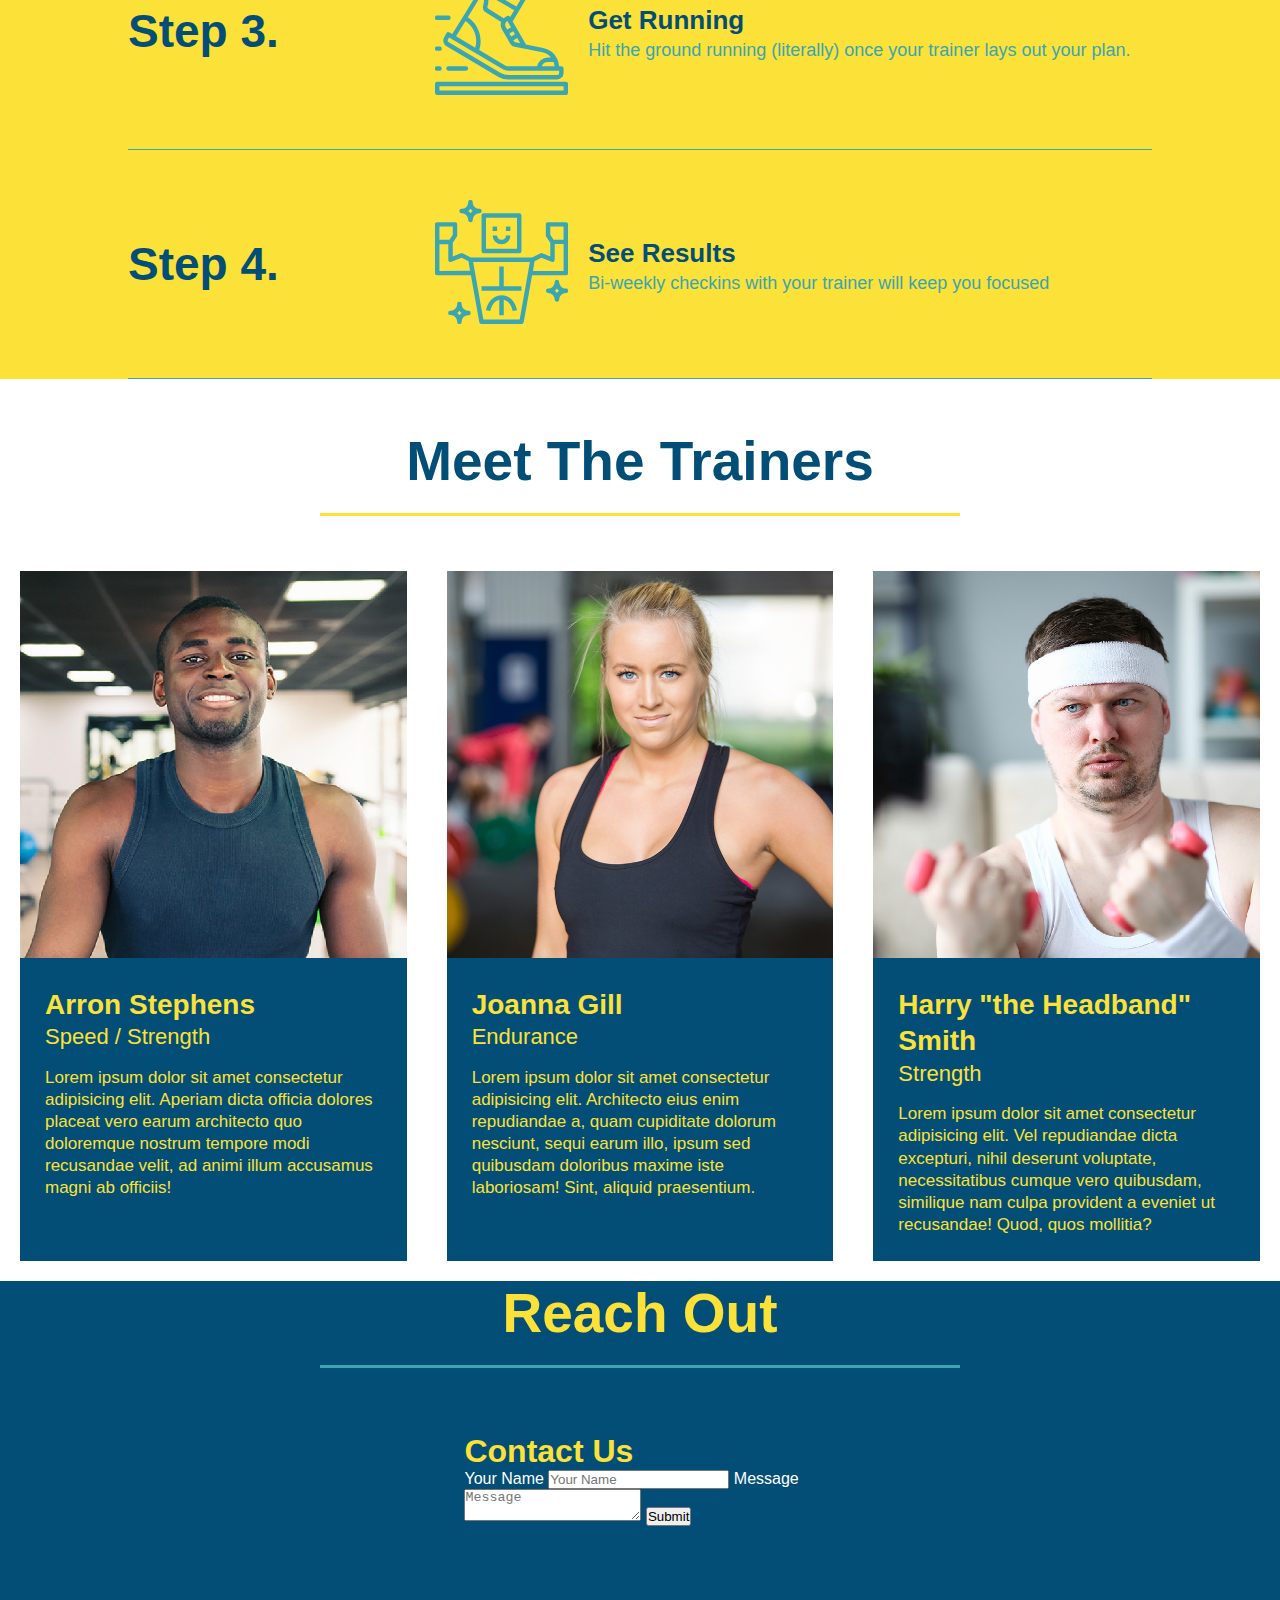
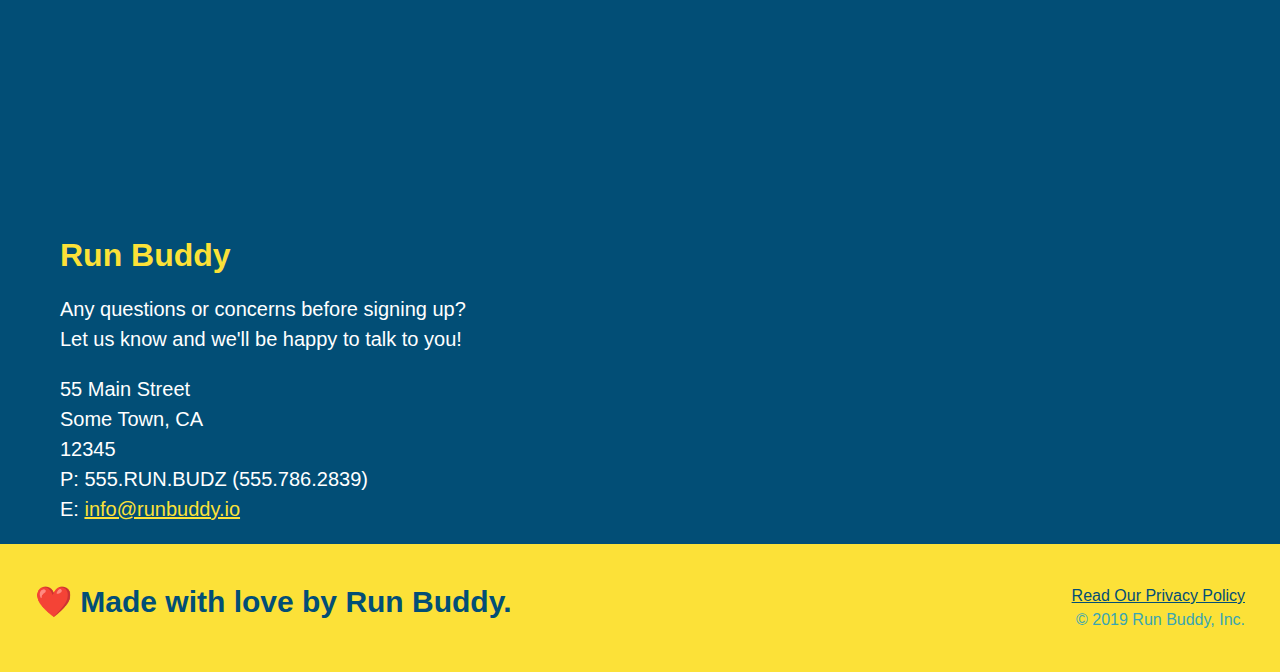
==== commit 99c9ee30: "add flexbox to the trainers" ====
--- a/index.html
+++ b/index.html
@@ -138,38 +138,40 @@
         </section>
 
         <!-- "Meet The Trainers" section -->
-        <section id="your-trainers" class="trainers">
+        <section id="your-trainers">
             <div class="flex-row">
             <h2 class="section-title primary-border">
              Meet The Trainers
             </h2>
             </div>
+            <div class="trainers">
             <article class="trainer">
                 <img src="assets\images\trainer-1.jpg" alt="Arron Stephens in his workout clothes, ready to pump iron">
-                <div class="trainer-bio text-left">
-                    <h3>Arron Stephens</h3>
-                    <h4>Speed / Strength</h4>
+                <div class="trainer-bio">
+                    <h3 class="trainer-name">Arron Stephens</h3>
+                    <h4 class="trainer-role">Speed / Strength</h4>
                     <p>Lorem ipsum dolor sit amet consectetur adipisicing elit. Aperiam dicta officia dolores placeat vero earum architecto quo doloremque nostrum tempore modi recusandae velit, ad animi illum accusamus magni ab officiis!</p>
                 </div>
             </article>
             <!--Second trainer bio-->
             <article class="trainer">
-                <div class="trainer-bio text-right">
-                    <h3>Joanna Gill</h3>
-                    <h4>Endurance</h4>
+                <img src="assets\images\trainer-2.jpg" alt="Joanna Gill cooling off after a workout">
+                <div class="trainer-bio">
+                    <h3 class="trainer-name">Joanna Gill</h3>
+                    <h4 class="trainer-role">Endurance</h4>
                     <p>Lorem ipsum dolor sit amet consectetur adipisicing elit. Architecto eius enim repudiandae a, quam cupiditate dolorum nesciunt, sequi earum illo, ipsum sed quibusdam doloribus maxime iste laboriosam! Sint, aliquid praesentium.</p>
                 </div>
-                <img src="assets\images\trainer-2.jpg" alt="Joanna Gill cooling off after a workout">
             </article>
             <!--Third trainer bio-->
             <article class="trainer">
                 <img src="assets\images\trainer-3.jpg" alt="Harry Smith wearing a headband and lifting comically small pink weights">
-                <div class="trainer-bio text-left">
-                    <h3>Harry "the Headband" Smith</h3>
-                    <h4>Strength</h4>
+                <div class="trainer-bio">
+                    <h3 class="trainer-name">Harry "the Headband" Smith</h3>
+                    <h4 class="trainer-role">Strength</h4>
                     <p>Lorem ipsum dolor sit amet consectetur adipisicing elit. Vel repudiandae dicta excepturi, nihil deserunt voluptate, necessitatibus cumque vero quibusdam, similique nam culpa provident a eveniet ut recusandae! Quod, quos mollitia?</p>
                 </div>
             </article>
+            </div>
         </section>
 
         <!-- "Reach Out" section -->
--- a/assets/css/style.css
+++ b/assets/css/style.css
@@ -183,22 +183,24 @@
       flex: 12;
   }
 .trainers {
+    width: 100%;
+    margin: 0 auto;
+    display: flex;
+    flex-wrap: wrap;
+    justify-content: space-around;
 }
 .trainer {
-    overflow: auto;
-    width: 900px;
-    margin: 0 auto 30px auto;
+    flex: 1;
+    margin: 20px;
     background: #024e76;
     color: #fce138;
 }
 .trainer img {
-    width: 35%;
-    float: left;
+    width: 100%;
 }
 .trainer-bio {
-    padding: 35px;
-    float: left;
-    width: 65%;
+    padding: 25px;
+    line-height: 1.3;
 }
 .text-left {
     text-align: left;
@@ -207,17 +209,15 @@
     text-align: right;
 }
 .trainer-bio h3 {
-    font-size: 32px;
-    margin-bottom: 8px;
+    font-size: 28px;
 }
 .trainer-bio h4 {
     font-weight: lighter;
-    font-size: 26px;
-    margin-bottom: 25px;
+    font-size: 22px;
+    margin-bottom: 15px;
 }
 .trainer-bio p {
     font-size: 17px;
-    line-height: 1.3;
 }
 .contact {
     background: #024e76;
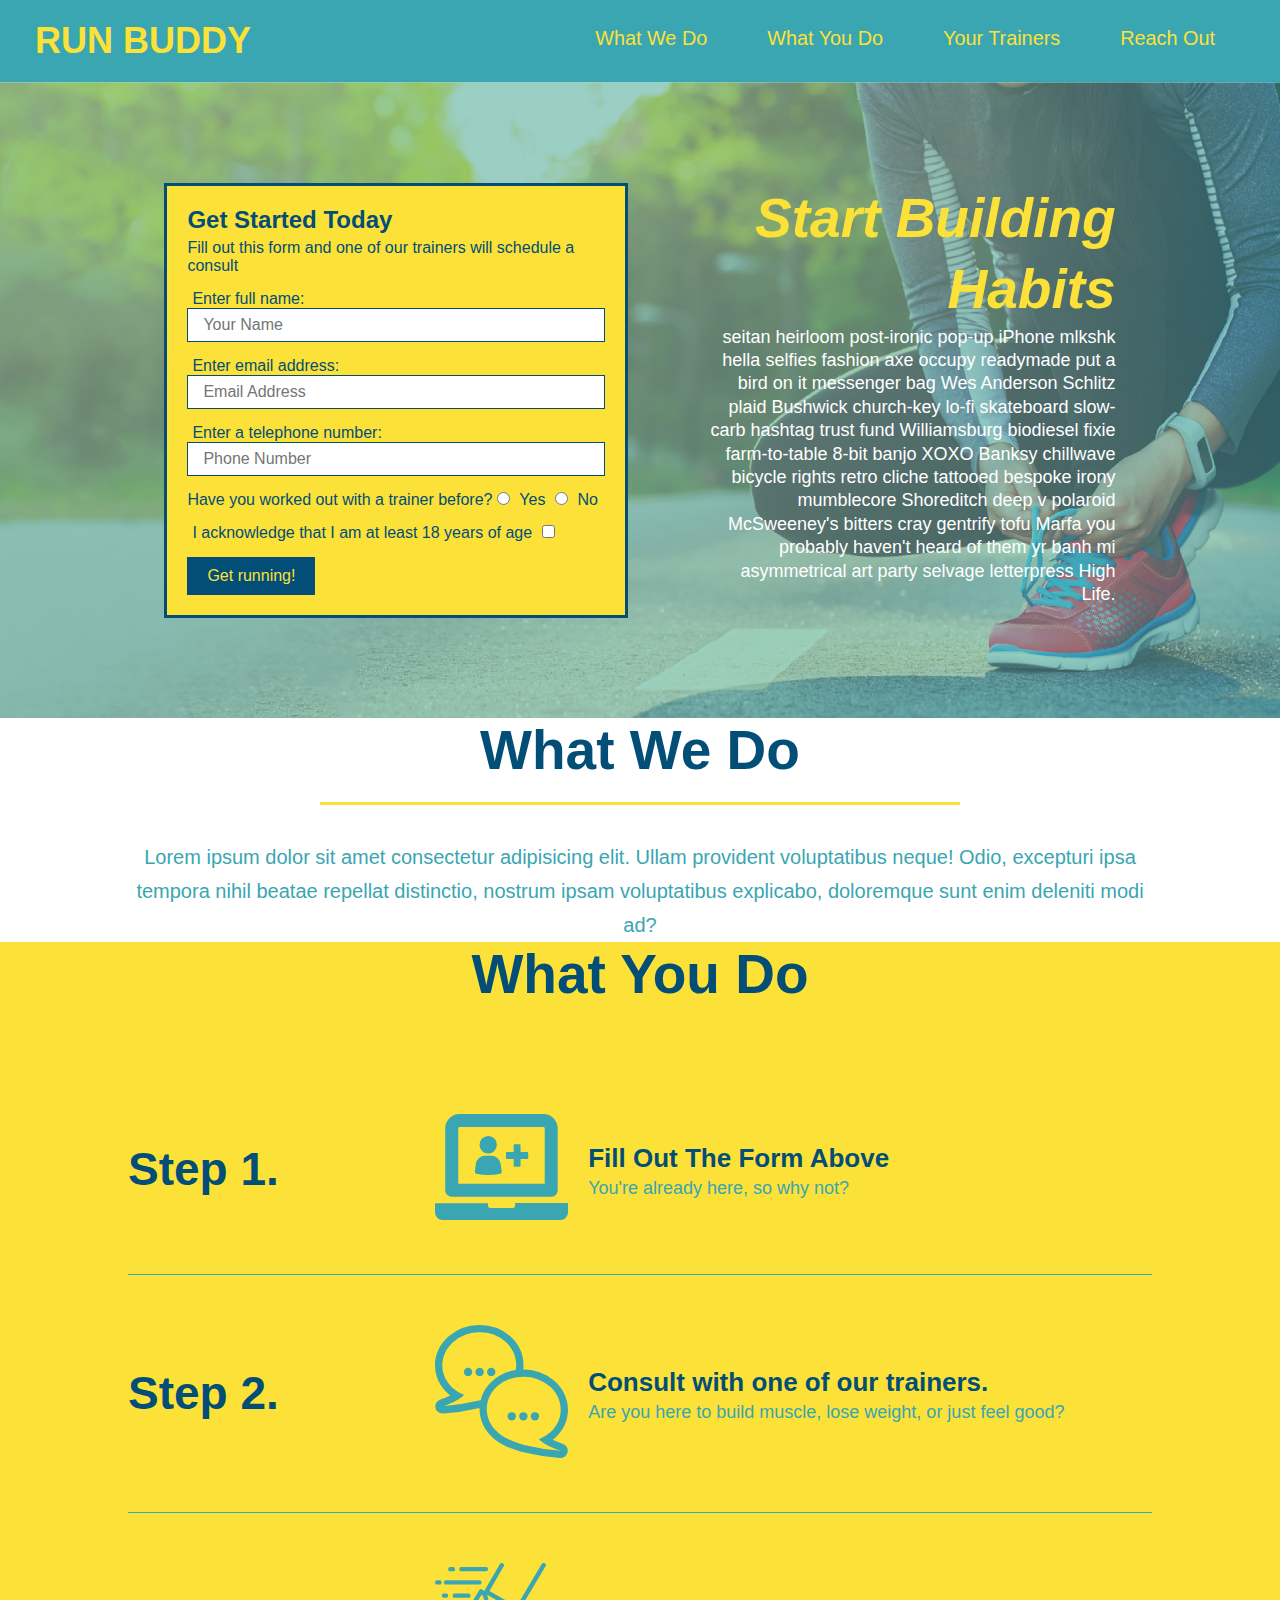
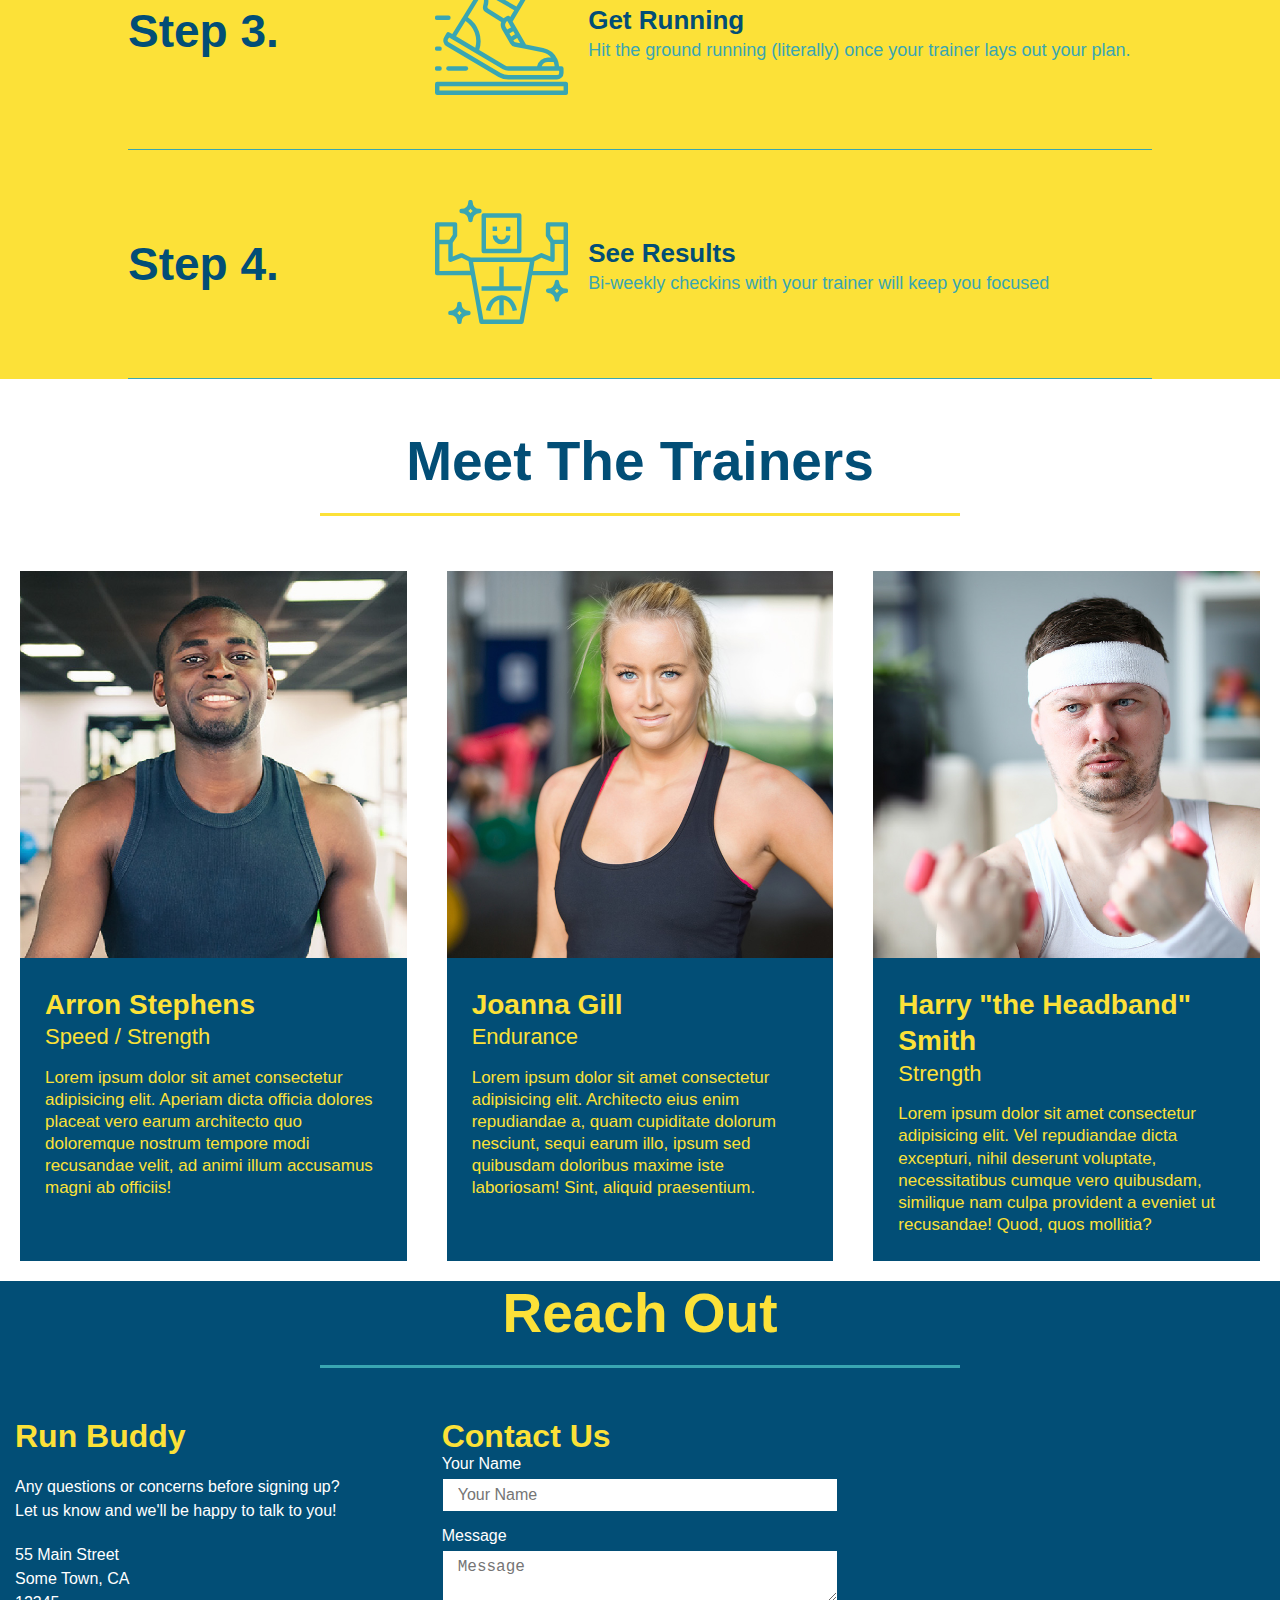
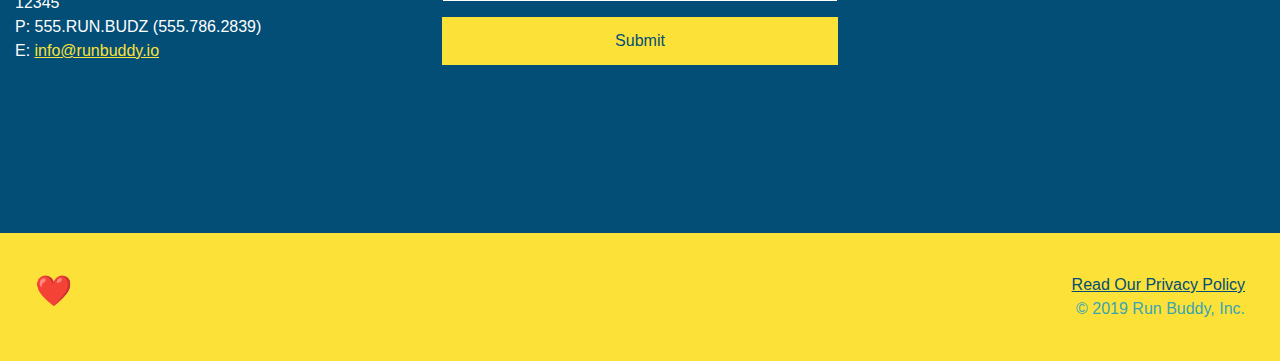
==== commit 1165d7c6: "added flexbox to reach out and created trainer cards" ====
--- a/index.html
+++ b/index.html
@@ -179,41 +179,43 @@
             <div class="flex-row">
             <h2 class="section-title secondary-border">Reach Out</h2>
             </div>
-            <div class="contact-info">
-                <iframe 
+            <div class="contact-info">      
+            <div>
+            <h3>Run Buddy</h3>
+            <p>
+                 Any questions or concerns before signing up?
+                <br/> 
+                Let us know and we'll be happy to talk to you!
+            </p>
+
+            <address>
+                55 Main Street <br/>
+                Some Town, CA <br/>
+                12345 <br/>
+                P: 555.RUN.BUDZ (555.786.2839) <br/>
+                E: <a href="mailto:info@runbuddy.io">info@runbuddy.io</a>
+            </address>    
+          
+            </div>
+
+        <div class="contact-form">
+            <h3>Contact Us</h3>
+            <form>
+               <label for="contact-name">Your Name</label>
+               <input type="text" id="contact-name" placeholder="Your Name" />
+          
+               <label for="contact-message">Message</label>
+               <textarea id="contact-message" placeholder="Message"></textarea>
+          
+               <button type="submit">Submit</button>
+              </form>
+            </div>
+
+          <iframe 
                 src="https://www.google.com/maps/embed?pb=!1m18!1m12!1m3!1d114562.51618540793!2d-98.25412620000002!3d26.1941203!2m3!1f0!2f0!3f0!3m2!1i1024!2i768!4f13.1!3m3!1m2!1s0x8665a776bcf17661%3A0x64b2bb1e77e0ce23!2sMcAllen%20Convention%20Center!5e0!3m2!1sen!2sus!4v1635986800764!5m2!1sen!2sus"
-                style="border:0;"
-                allowfullscreen=""
-                loading="lazy">
-                </iframe>
-                <div class="contact-form">
-                    <h3>Contact Us</h3>
-                    <form>
-                       <label for="contact-name">Your Name</label>
-                       <input type="text" id="contact-name" placeholder="Your Name" />
-                  
-                       <label for="contact-message">Message</label>
-                       <textarea id="contact-message" placeholder="Message"></textarea>
-                  
-                       <button type="submit">Submit</button>
-                      </form>
-                  </div>
-            <div>
-                <h3>Run Buddy</h3>
-                <p>
-                   Any questions or concerns before signing up?
-                   <br/> 
-                   Let us know and we'll be happy to talk to you!
-                </p>
-                <address>
-                    55 Main Street <br/>
-                    Some Town, CA <br/>
-                    12345 <br/>
-                    P: 555.RUN.BUDZ (555.786.2839) <br/>
-                    E: <a href="mailto:info@runbuddy.io">info@runbuddy.io</a>
-                </address>
-            </div>
-        </section>
+                frameborder="0" style="border:0;" allowfullscreen></iframe>
+        </div>
+
 
         <!-- footer -->
         <footer>
--- a/assets/css/style.css
+++ b/assets/css/style.css
@@ -226,16 +226,10 @@
     color: #fce138;
 }
 .contact-info iframe {
-    width: 400px;
     height: 400px;
 }
 .contact-info div {
-    width: 410px;
-    display: inline-block;
-    vertical-align: top;
-    text-align: left;
-    margin: 30px 0 0 60px;
-    color: white;
+   color: white;
 }
 .contact h3 {
     color: #fce138;
@@ -243,7 +237,7 @@
 }
 .contact-info p, .contact-info address {
     margin: 20px 0;
-    font-size: 20px;
+    font-size: 16px;
     line-height: 1.5;
     font-style: normal;
 }
@@ -253,4 +247,32 @@
 .flex-row {
     display: flex;
 }
+.contact-info {
+    display: flex;
+    flex-wrap: wrap;
+    justify-content: space-between;
+}
+.contact-info > * {
+    flex: 1;
+    margin: 15px;
+}
+.contact-form input, .contact-form textarea {
+    border: 1px solid #024e76;
+    display: block;
+    padding: 7px 15px;
+    font-size: 16px;
+    color: #024e76;
+    width: 100%;
+    margin-bottom: 15px;
+    margin-top: 5px;
+}
+.contact-form button {
+    width: 100%;
+    border: none;
+    background: #fce138;
+    color: #024e76;
+    text-align: center;
+    padding: 15px 0;
+    font-size: 16px;
+}
 /* Hero Style End */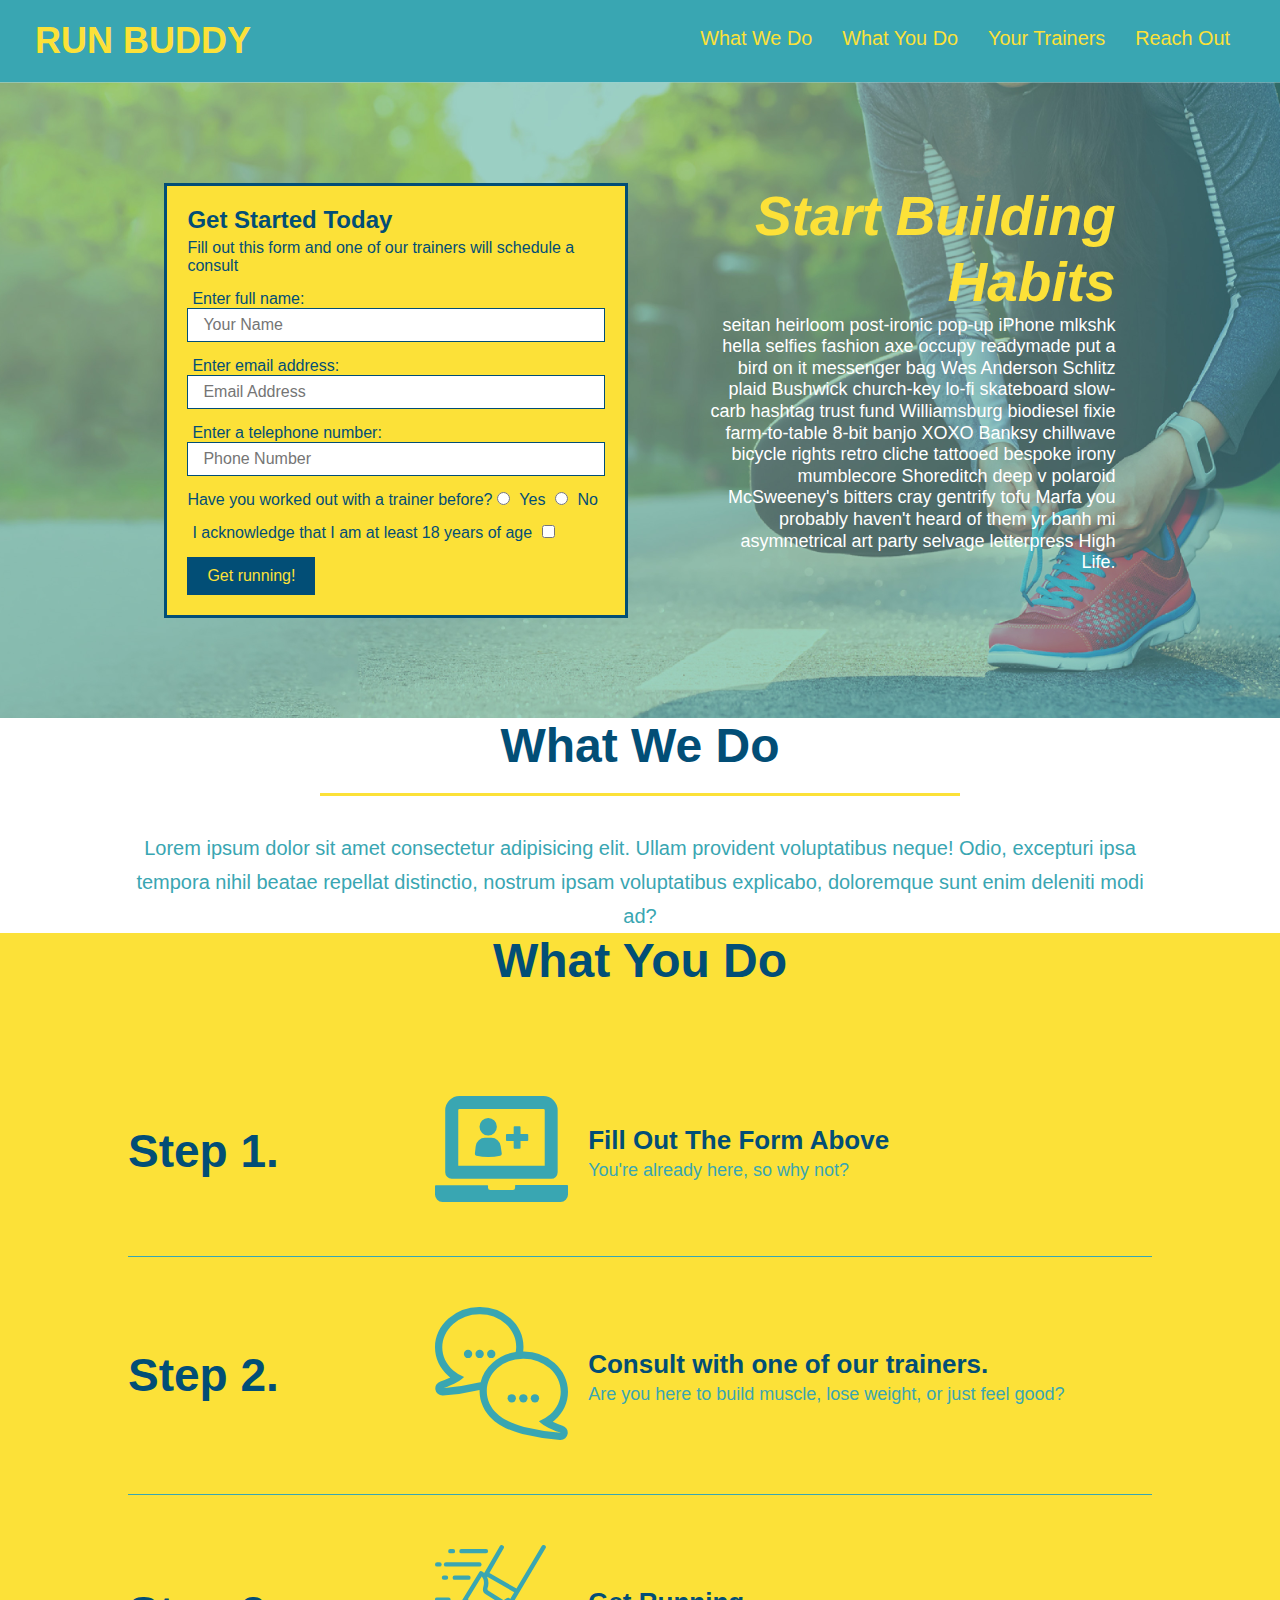
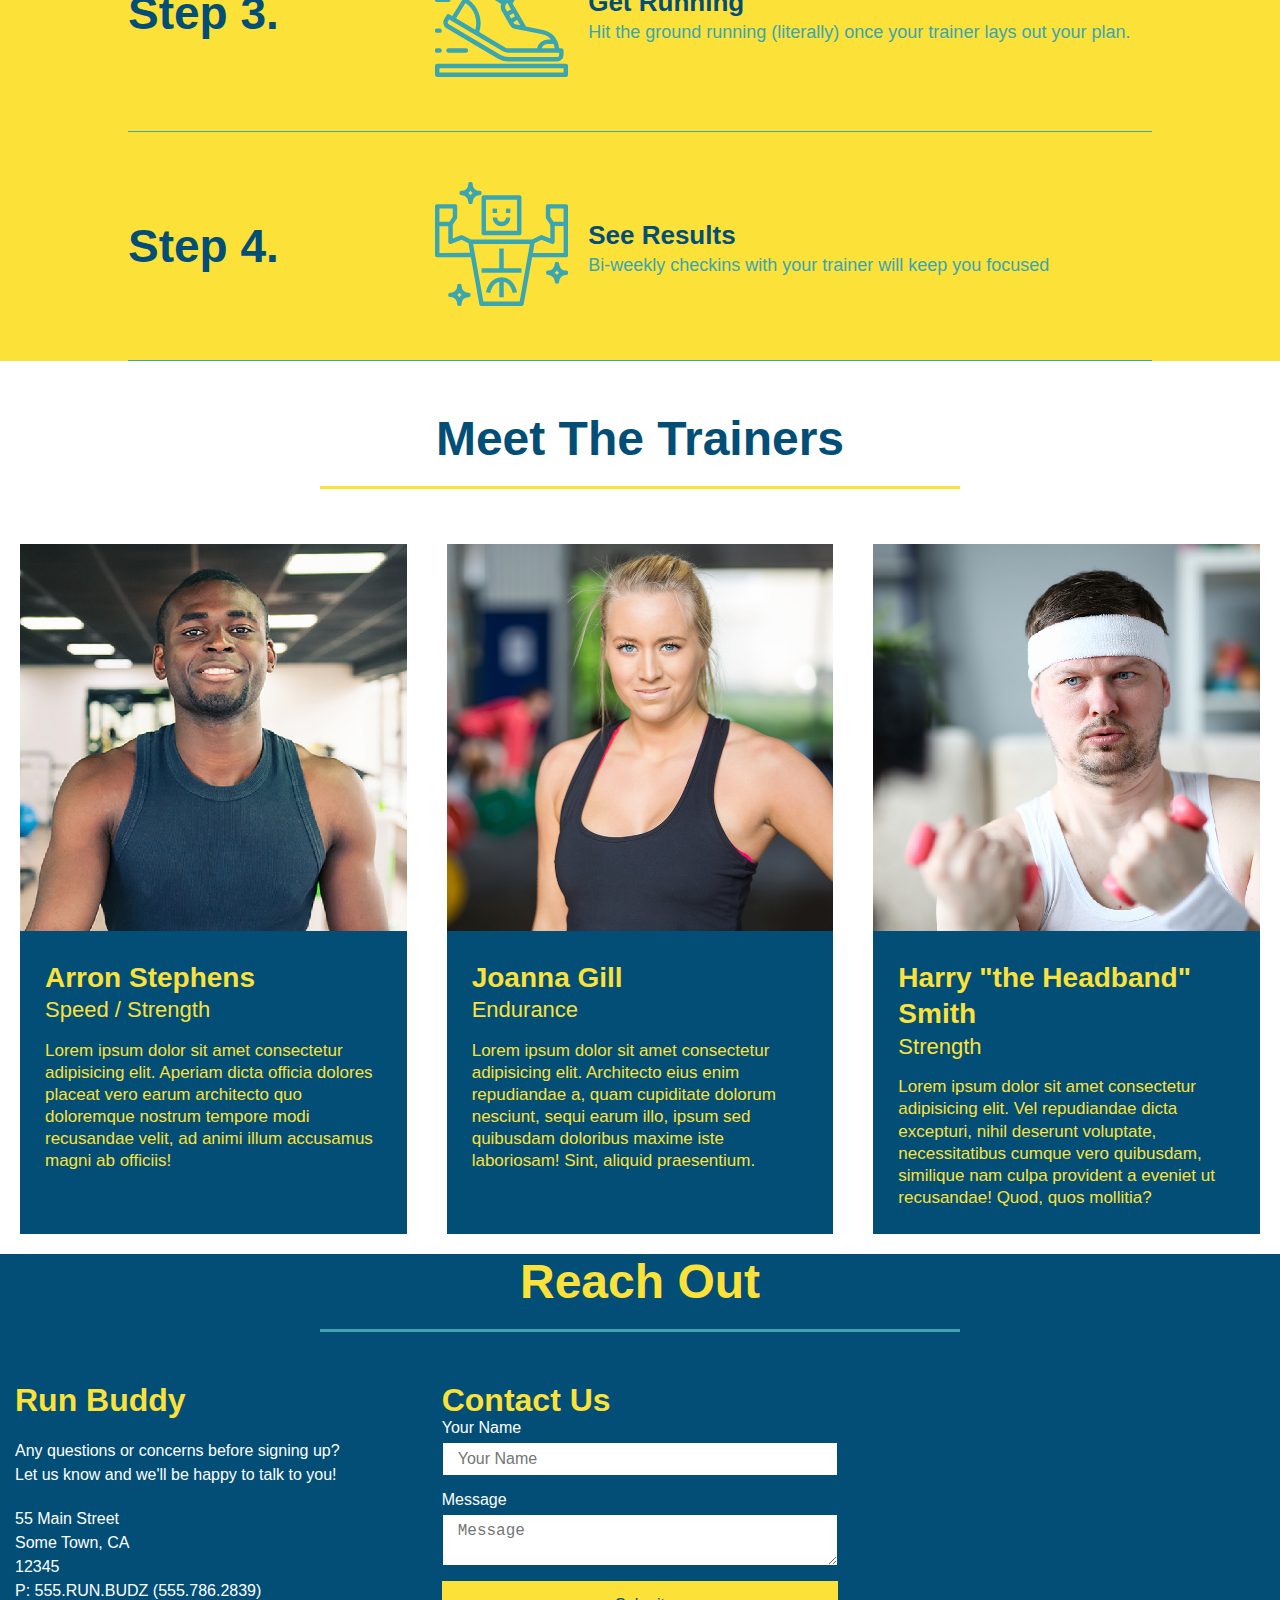
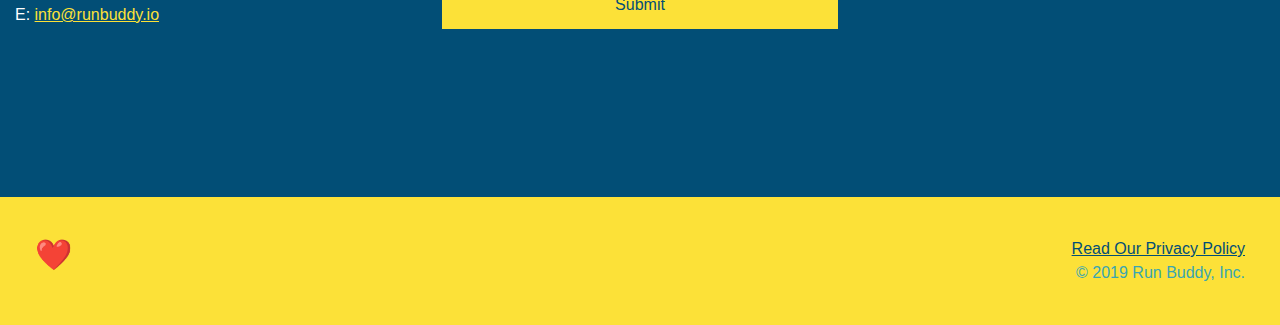
==== commit 6ec57424: "media queries added" ====
--- a/index.html
+++ b/index.html
@@ -4,6 +4,7 @@
        <meta charset="UTF-8" />
        <title>Run Buddy</title>
        <link rel="stylesheet" href="./assets/css/style.css" />
+       <meta name="viewport" content="width=device-width, initial-scale=1.0" />
     </head>
     <body>
         <!-- navigation -->
--- a/assets/css/style.css
+++ b/assets/css/style.css
@@ -35,7 +35,7 @@
         list-style: none;
 }
 header nav ul li a {
-    margin: 0 30px;
+    padding: 10px 15px;
     font-weight: lighter;
     font-size: 1.55vw;
 }
@@ -68,6 +68,7 @@
     padding: 60px;
     background-size: cover;
     background-position: center;
+    align-items: flex-start;
 }
 .hero-form {
     border: 3px solid #024e76;
@@ -90,7 +91,7 @@
     margin: 3.5%;
     color: #fff;
     font-size: 18px;
-    line-height: 1.3;
+    line-height: 1.2;
 }
 .hero-cta h2 {
     font-style: italic;
@@ -129,7 +130,7 @@
 }
 .section-title {
     border-bottom: 3px solid;
-    font-size: 55px;
+    font-size: 48px;
     color: #024e76;
     padding-bottom: 20px;
     text-align: center;
@@ -275,4 +276,6 @@
     padding: 15px 0;
     font-size: 16px;
 }
+@media screen and (max-width: 980px) {
+}
 /* Hero Style End */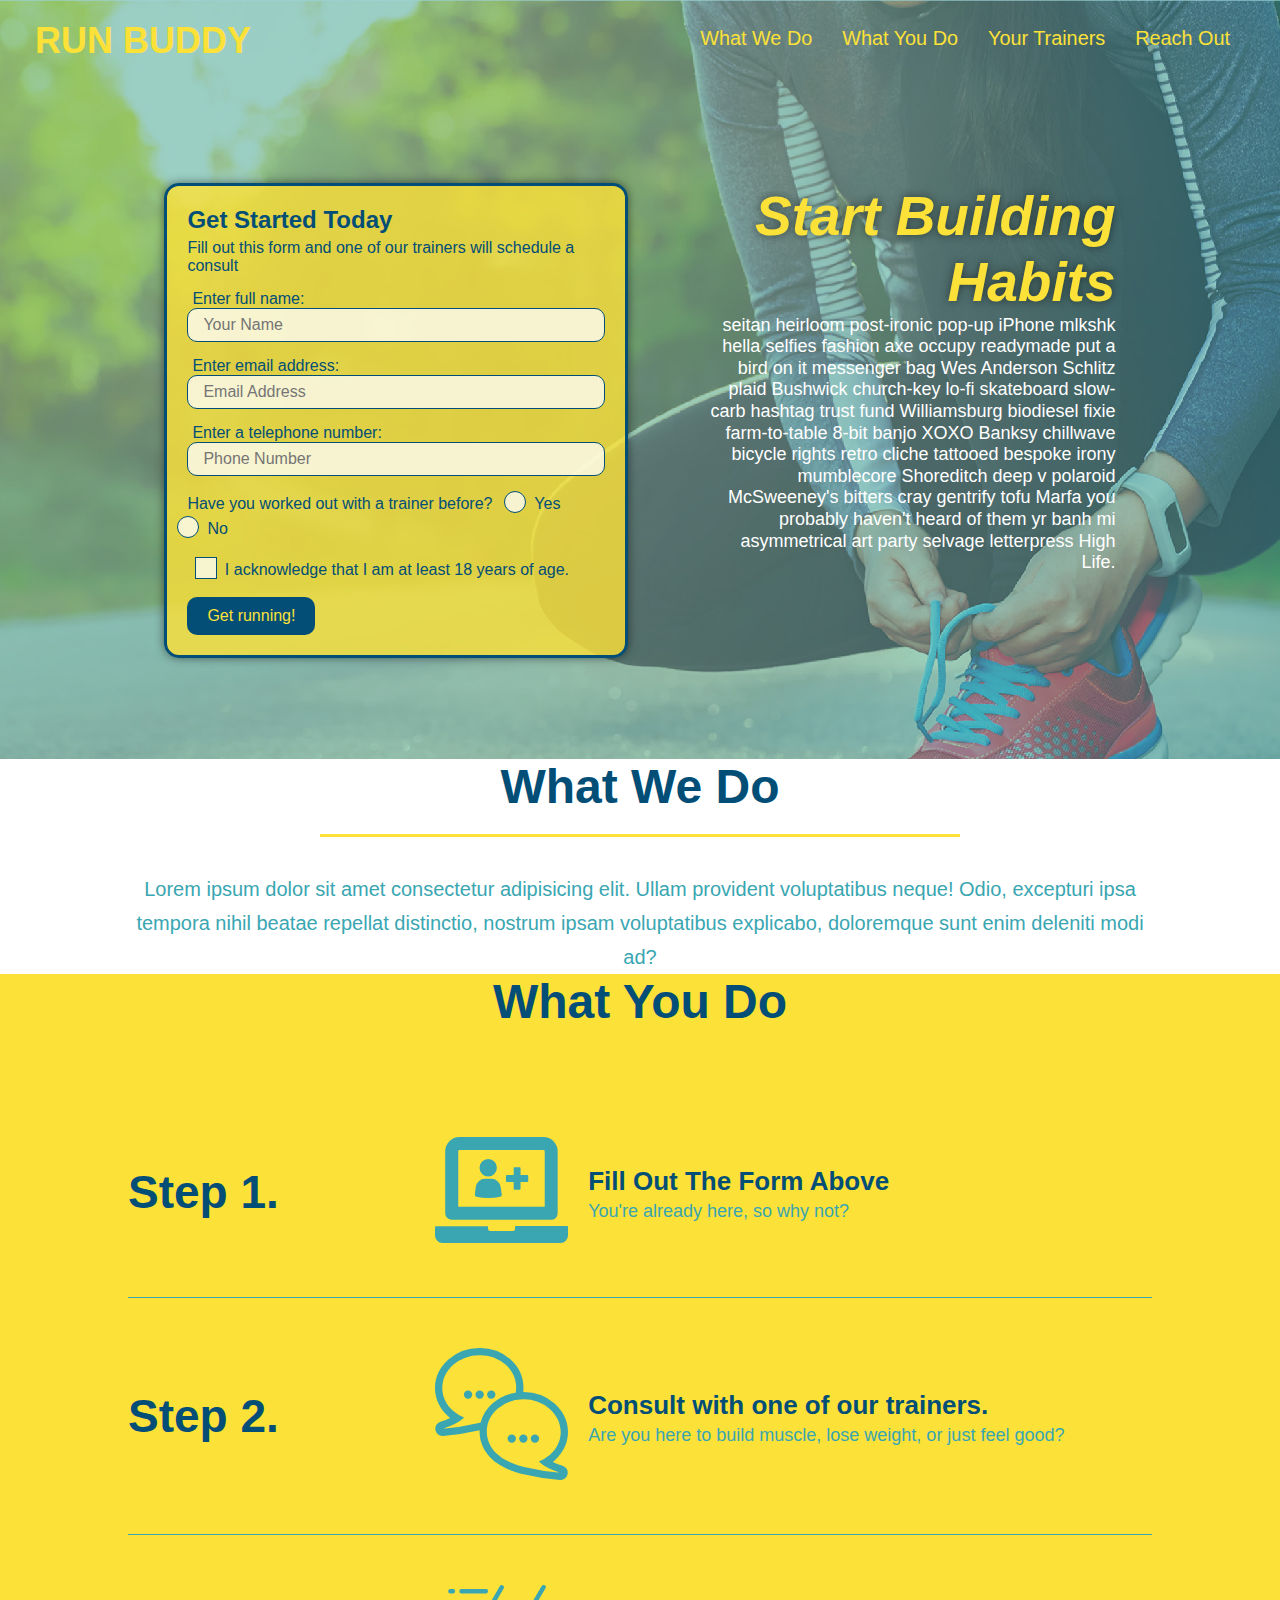
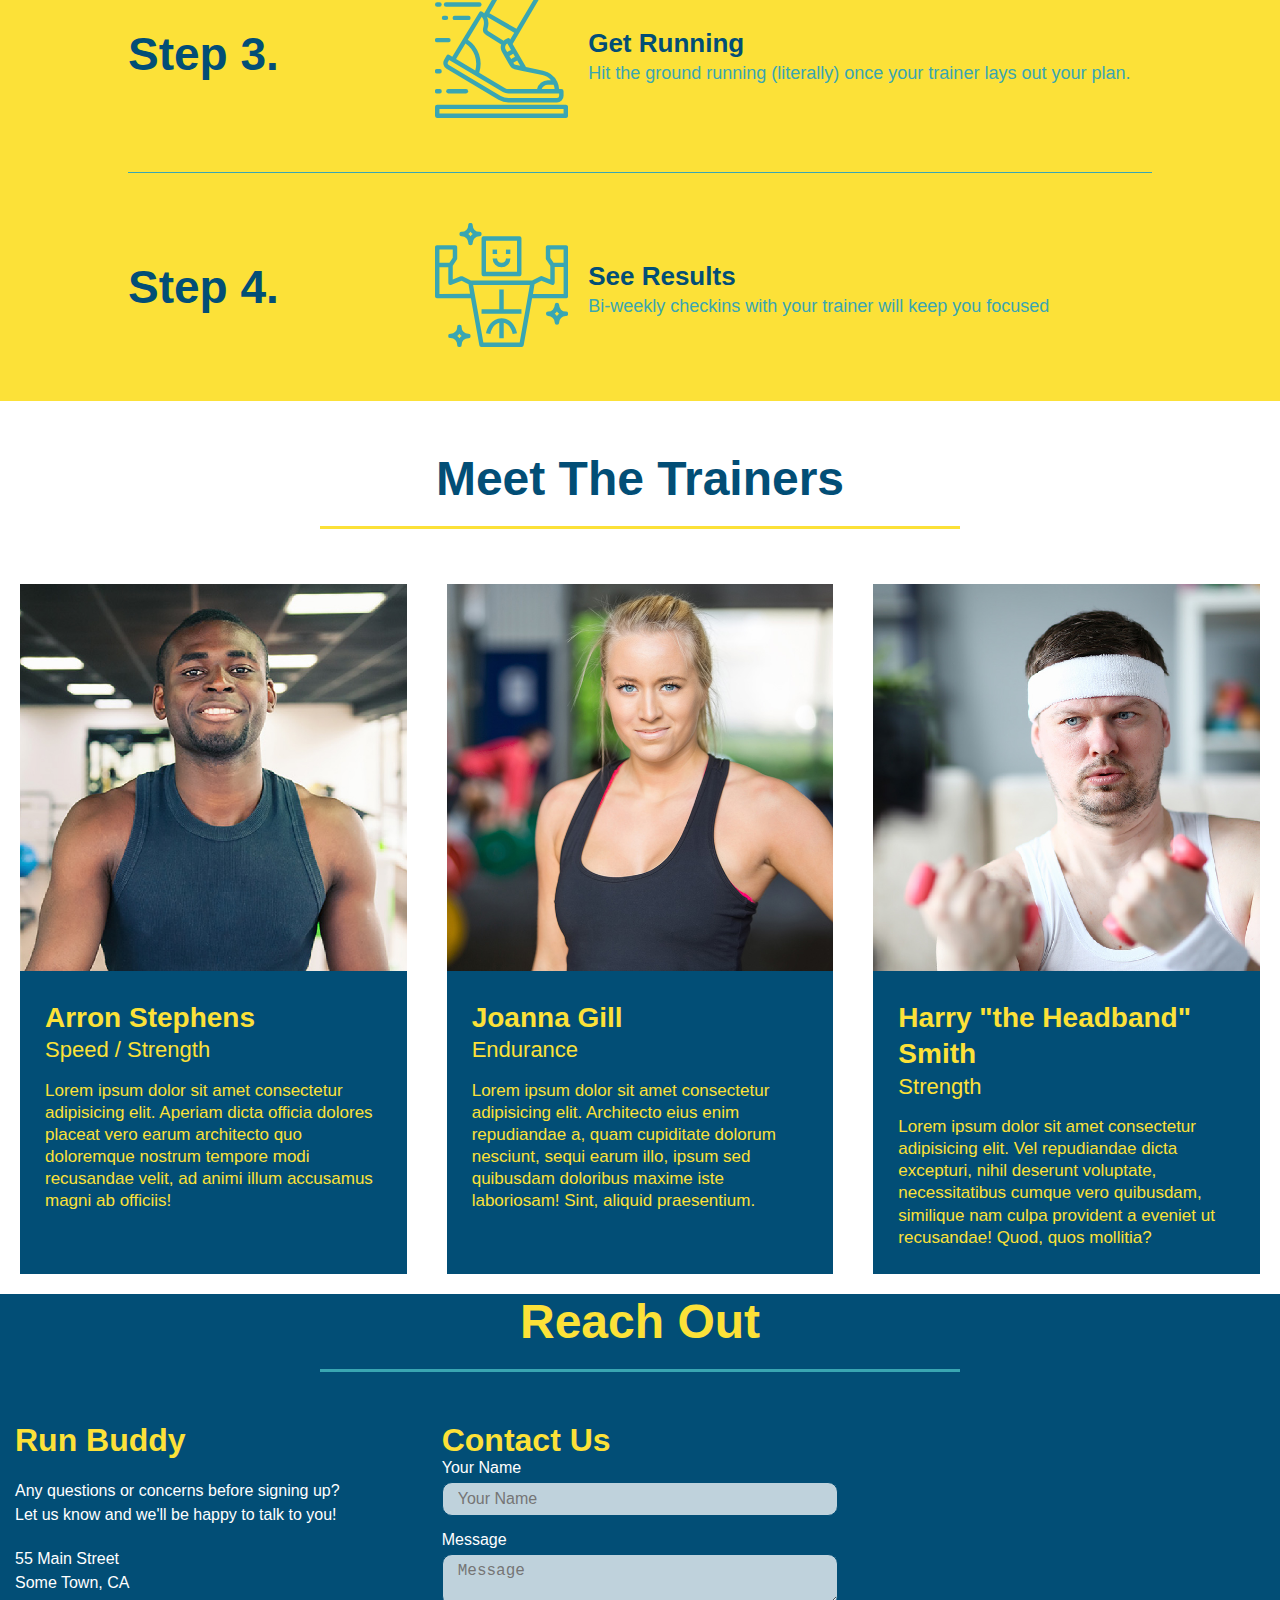
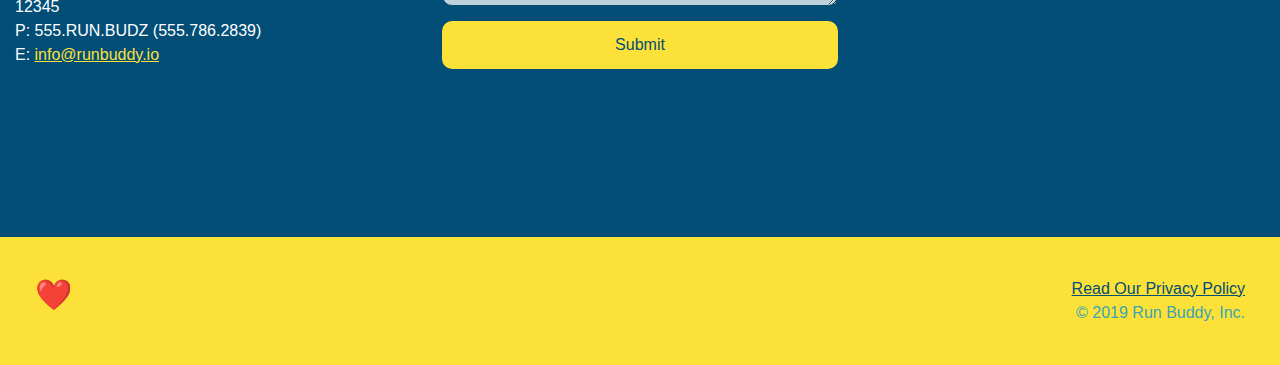
==== commit 7a2a011e: "final css touches" ====
--- a/index.html
+++ b/index.html
@@ -48,17 +48,21 @@
                     <input type="tel" placeholder="Phone Number" name="phone" id="phone" class="form-input" />
                     <p>
                         Have you worked out with a trainer before?
-                        <input type="radio" name="trainer-confirm" id="trainer-yes" />
-                        <label for="trainer-yes">Yes</label>
-                        <input type="radio" name="trainer-confirm" id="trainer-no" />
-                        <label for="trainer-no">No</label>
-                    </p>
-                    <p>
-                        <label for="checkbox">
-                            I acknowledge that I am at least 18 years of age
-                        </label>
-                        <input type="checkbox" name="age-confirm" id="checkbox" />
-                    </p>
+                        <span class="radio-wrapper">
+                          <input type="radio" name="trainer-confirm" id="trainer-yes" />
+                          <label for="trainer-yes">Yes</label>
+                        </span>
+                        <span class="radio-wrapper">
+                          <input type="radio" name="trainer-confirm" id="trainer-no" />
+                          <label for="trainer-no">No</label>
+                        </span>
+                      </p>
+                      <p>
+                        <span class="checkbox-wrapper">
+                          <input type="checkbox" name="age-confirm" id="checkbox" />
+                          <label for="checkbox">I acknowledge that I am at least 18 years of age.</label>
+                        </span>
+                      </p>
                     <button type="submit">
                         Get running!
                     </button>
--- a/assets/css/style.css
+++ b/assets/css/style.css
@@ -1,10 +1,15 @@
+:root {
+    --primary-color: #fce138;
+    --secondary-color: #024e76;
+    --tertiary-color: #39a6b2;
+  }
 * {
     margin: 0;
     padding: 0;
     box-sizing: border-box;
 }
 body {
-    color: #39a6b2;
+    color: var(--tertiary-color);
     font-family: Helvetica, Arial, sans-serif;
     }
 header {
@@ -12,17 +17,25 @@
     justify-content: space-between;
     flex-wrap: wrap;
     padding: 20px 35px;
-    background-color: #39a6b2;
+    background-color: var(--tertiary-color);
+    position: -webkit-sticky;
+    position: sticky;
+    top: 0;
+    background-image: url("../images/hero-bg.jpg");
+    background-size: cover;
+    background-position: 80%;
+    background-attachment: fixed;
+    z-index: 9999;
 }
 header h1 {
     font-weight: bold;
     font-size: 36px;
-    color: #fce138;
+    color: var(--primary-color);
     margin: 0;
 }
 header a {
     text-decoration: none; 
-    color: #fce138;
+    color: var(--primary-color);
 }
 header nav {
     margin: 7px 0;
@@ -39,16 +52,22 @@
     font-weight: lighter;
     font-size: 1.55vw;
 }
+header nav ul li a:hover {
+    background: var(--primary-color);
+    color: var(--secondary-color);
+    border-radius: 15px;
+    text-shadow: none;
+}
 footer {
     display: flex;
     justify-content: space-between;
     flex-wrap: wrap;
-    background: #fce138;
+    background: var(--primary-color);
     width: 100%;
     padding: 40px 35px;
 }
 footer h2 {
-    color: #024e76;
+    color: var(--secondary-color);
     font-size: 30px;
     margin: 0;
 }
@@ -57,7 +76,7 @@
     text-align: right;
 }
 footer a {
-    color: #024e76;
+    color: var(--secondary-color);
 }
 /* Hero Style Start */
 .hero {
@@ -67,16 +86,19 @@
     flex-wrap: wrap;
     padding: 60px;
     background-size: cover;
-    background-position: center;
+    background-position: 80%;
     align-items: flex-start;
+    background-attachment: fixed;
 }
 .hero-form {
-    border: 3px solid #024e76;
-    background-color: #fce138;
+    border: 3px solid var(--secondary-color);
+    background-color: rgba(252, 225, 56, 0.8);
     padding: 20px;
-    color: #024e76;
+    color: var(--secondary-color);
     width: 40%;
-    margin: 3.5%
+    margin: 3.5%;
+    box-shadow: 0 0 10px rgba(0, 0, 0, 0.5);
+    border-radius: 15px;
 }
 .hero-form h3 {
     margin: 0;
@@ -96,76 +118,89 @@
 .hero-cta h2 {
     font-style: italic;
     font-size: 55px;
-    color: #fce138;
+    color: var(--primary-color);
+    text-shadow: 0 0 10px rgba(0, 0, 0, 0.5);
 }
 .form-input {
-    border: 1px solid #024e76;
+    border: 1px solid var(--secondary-color);
     display: block;
     padding: 7px 15px;
     font-size: 16px;
-    color: #024e76;
+    color: var(--secondary-color);
     width: 100%;
     margin-bottom: 15px;
+    border-radius: 10px;
+    background-color: rgba(255,255,255, 0.75);
+}
+.form-input:focus {
+    background-color: rgba(255,255,255, 1);
+    outline: none;
 }
 .hero-form label {
     margin: 0 5px;
 }
 .hero-form button {
-    color: #fce138;
-    background-color: #024e76;
+    color: var(--primary-color);
+    background-color: var(--secondary-color);
     border: none;
     padding: 10px 20px;
     font-size: 16px;
+    border-radius: 10px;
+}
+.hero-form button:hover {
+    background-color: var(--tertiary-color);
 }
 .intro p {
     line-height: 1.7;
-    color: #39a6b2;
+    color: var(--tertiary-color);
     width: 80%;
     font-size: 20px;
     margin: 0 auto;
     text-align: center;
 }
 .steps {
-    background: #fce138;
+    background: var(--primary-color);
 }
 .section-title {
     border-bottom: 3px solid;
     font-size: 48px;
-    color: #024e76;
+    color: var(--secondary-color);
     padding-bottom: 20px;
     text-align: center;
     margin: 0 auto 35px auto;
     width: 50%;
 }
 .primary-border {
-    border-color: #fce138;
+    border-color: var(--primary-color);
 }
 .secondary-border {
-    border-color: #39a6b2;
+    border-color: var(--tertiary-color);
 }
 .step h3 {
-    color: #024e76;
+    color: var(--secondary-color);
     font-size: 46px;
     flex: 1 30%;
 }
 .step-text p {
-    color: #39a6b2;
+    color: var(--tertiary-color);
     font-size: 18px;
 }
 .step-text h4 {
     font-size: 26px;
     line-height: 1.5;
-    color: #024e76;
+    color: var(--secondary-color);
 }
 .step {
     margin: 50px auto;
     padding-bottom: 50px;
     width: 80%;
-    border-bottom: 1px solid #39a6b2;
     display: flex;
     flex-wrap: wrap;
     align-items: center;
     justify-content: space-between;
+  }
+  .step:not(:last-child) {
+    border-bottom: 1px solid var(--tertiary-color);
   }
   .step-info {
       display: flex;
@@ -193,8 +228,8 @@
 .trainer {
     flex: 1;
     margin: 20px;
-    background: #024e76;
-    color: #fce138;
+    background: var(--secondary-color);
+    color: var(--primary-color);
 }
 .trainer img {
     width: 100%;
@@ -221,10 +256,10 @@
     font-size: 17px;
 }
 .contact {
-    background: #024e76;
+    background: var(--secondary-color);
 }
 .contact h2 {
-    color: #fce138;
+    color: var(--primary-color);
 }
 .contact-info iframe {
     height: 400px;
@@ -233,7 +268,7 @@
    color: white;
 }
 .contact h3 {
-    color: #fce138;
+    color: var(--primary-color);
     font-size: 32px;
 }
 .contact-info p, .contact-info address {
@@ -243,7 +278,7 @@
     font-style: normal;
 }
 .contact-info a {
-    color: #fce138;
+    color: var(--primary-color);
 }
 .flex-row {
     display: flex;
@@ -258,24 +293,178 @@
     margin: 15px;
 }
 .contact-form input, .contact-form textarea {
-    border: 1px solid #024e76;
+    border: 1px solid var(--secondary-color);
     display: block;
     padding: 7px 15px;
     font-size: 16px;
-    color: #024e76;
+    color: var(--secondary-color);
     width: 100%;
     margin-bottom: 15px;
     margin-top: 5px;
+    border-radius: 10px;
+    background-color: rgba(255,255,255, 0.75);
+}
+.contact-form input:focus {
+    background-color: rgba(255,255,255, 1);
+    outline: none;
+}
+.contact-form textarea:focus {
+    background-color: rgba(255,255,255, 1);
+    outline: none;
 }
 .contact-form button {
     width: 100%;
     border: none;
-    background: #fce138;
-    color: #024e76;
+    background: var(--primary-color);
+    color: var(--secondary-color);
     text-align: center;
     padding: 15px 0;
     font-size: 16px;
-}
+    border-radius: 10px;
+}
+.contact-form button:hover {
+    color: var(--primary-color);
+    background: var(--tertiary-color);
+}
+.checkbox-wrapper input, .radio-wrapper input {
+    opacity: 0;
+}
+.checkbox-wrapper label, .radio-wrapper label {
+    position: relative;
+    left: 10px;
+    margin: 10px;
+    line-height: 1.6;
+}
+.checkbox-wrapper label::before, .radio-wrapper label::before {
+    content: "";
+    height: 20px;
+    width: 20px;
+    background: rgba(255, 255, 255, 0.75);  
+    border: 1px solid var(--secondary-color);  
+    position: absolute;
+    top: -4px;
+    left: -30px;
+  }
+  .radio-wrapper label::before {
+      border-radius: 50%;
+  }
+  .radio-wrapper label::after {
+    content: "";
+    width: 20px;
+    height: 20px;
+    border-radius: 50%;
+    background: var(--secondary-color);
+    position: absolute;
+    left: -29px;
+    top: -3px;
+    background-image: radial-gradient(circle, #39a6b2, #024e76);
+  }
+  
+  .checkbox-wrapper label::after {
+    content: "";
+    height: 6px;
+    width: 14px;
+    border-left: 2px solid var(--secondary-color);
+    border-bottom: 2px solid var(--secondary-color);
+    position: absolute;
+    left: -26px;
+    top: 1px;
+    transform: rotate(-58deg);
+  }
+  .checkbox-wrapper input + label::after, 
+  .radio-wrapper input + label::after {
+    content: none;
+  }
+  
+  .checkbox-wrapper input:checked + label::after, 
+  .radio-wrapper input:checked + label::after {
+    content: "";
+  }
 @media screen and (max-width: 980px) {
-}
+    header {
+        padding-bottom: 0;
+        justify-content: center;
+        position: relative;
+    }
+    header h1 {
+        width: 100%;
+        text-align: center;
+        text-shadow: 0 0 10px rgba(0, 0, 0, 0.5);
+    }
+    header nav ul {
+        margin-top: 20px;
+        width: 100%;
+        justify-content: center;
+    }
+    header nav ul li a {
+        font-size: 20px;
+        text-shadow: 0 0 10px rgba(0, 0, 0, 0.5);
+    }
+    footer h2, footer div {
+        text-align: center;
+        width: 100%;
+    }
+    .hero-cta, .hero-form {
+        width: 100%;
+    }
+    .hero-cta {
+        text-align: center;
+    }
+    .section-title {
+        width: 80%;
+    }
+    .trainer {
+        flex: 0 70%;
+    }
+    .contact-info iframe {
+        flex: 1 100%;
+    }
+}
+@media screen and (max-width: 768px) {
+    section {
+        padding: 30px 15px;
+    }
+    .step h3 {
+        flex: 1 100%;
+        text-align: center;
+    }
+    .step-info {
+        flex: 2 100%;
+        text-align: center;
+        justify-content: center;
+    }
+    .step-img {
+        flex: 0 32%;
+        margin-right: 0;
+        margin-top: 15px;
+        margin-bottom: 15px;
+    }
+    .step-text {
+        flex: 100%;
+    }
+}
+@media screen and (max-width: 575px) {
+    .hero-form button {
+        width: 100%;
+    }
+    .section-title {
+        width: 95%;
+    }
+    .intro p {
+        width: 100%;
+    }
+    .trainer {
+        flex: 0 100%;
+    }
+    .contact-info {
+        text-align: center;
+    }
+    .contact-info > * {
+        flex: 0 100%;
+    }
+    .contact-form {
+        order: 3;
+    }
+}    
+
 /* Hero Style End */